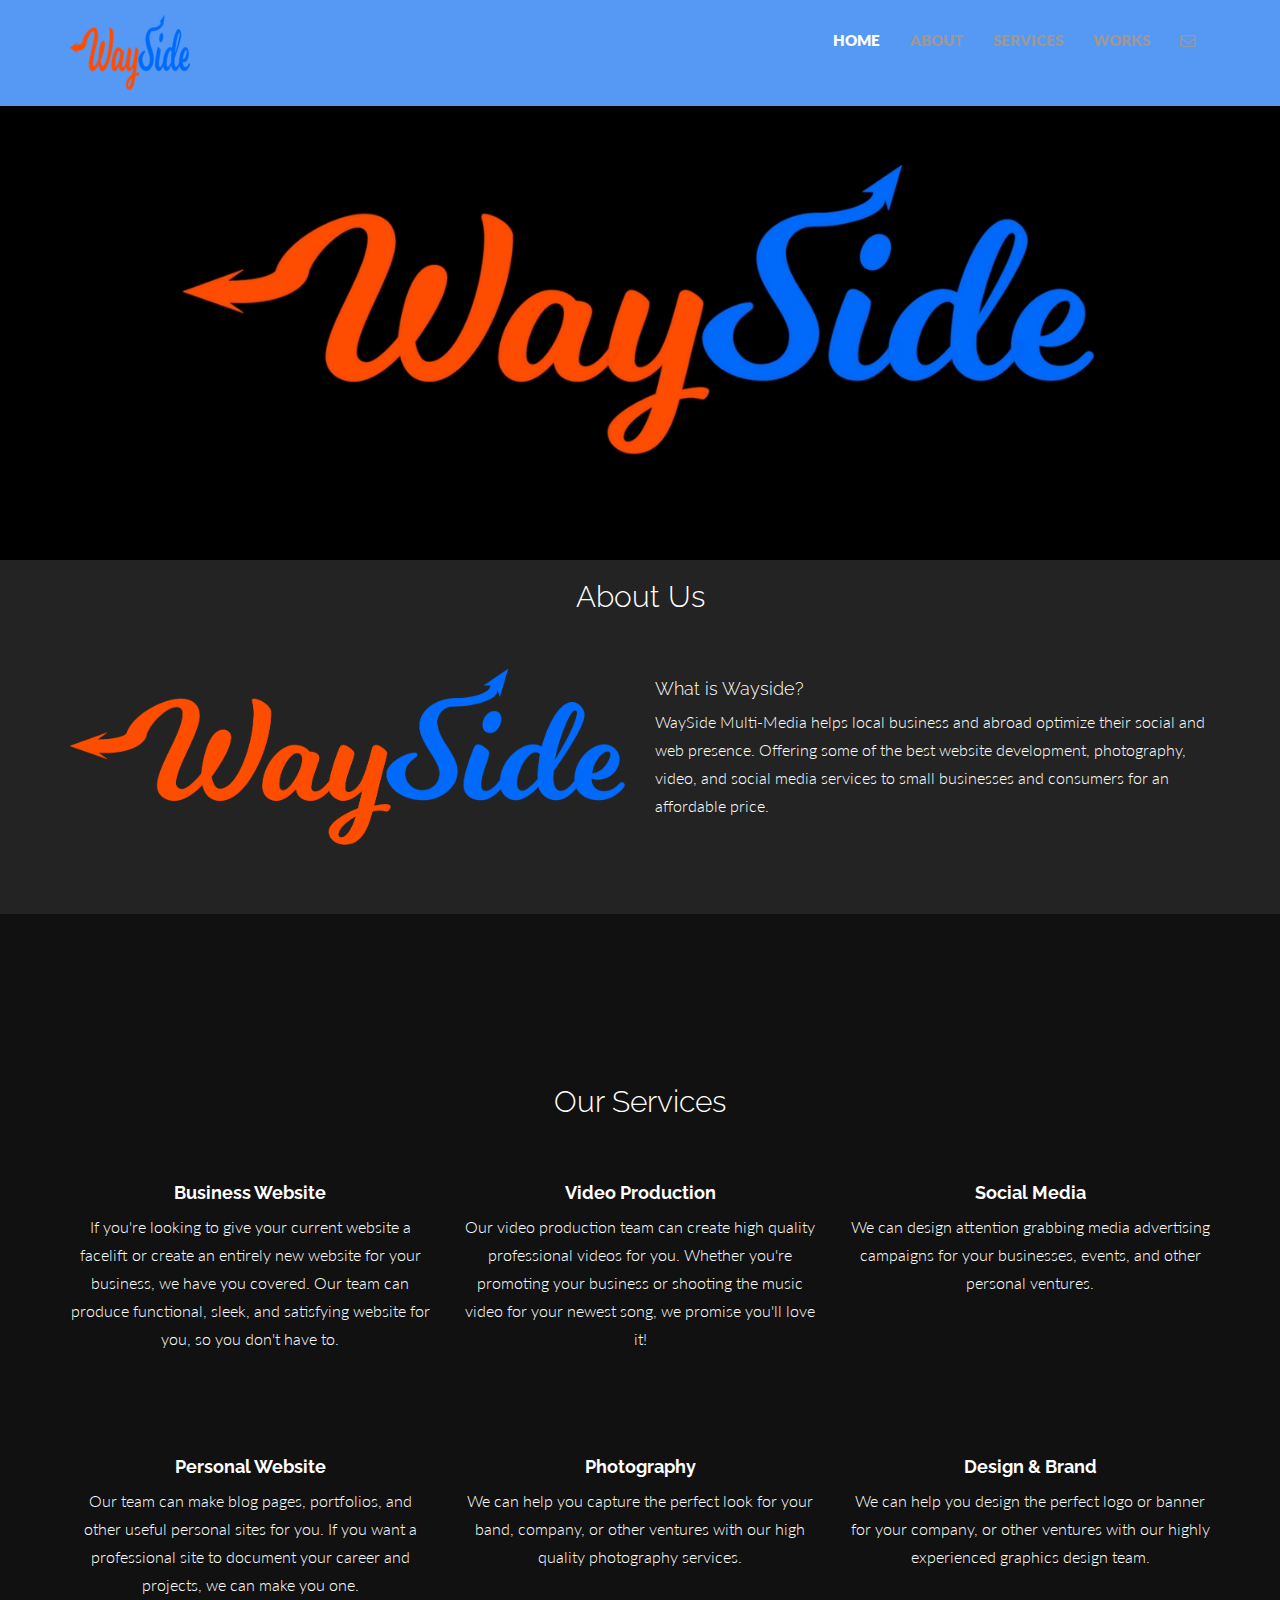
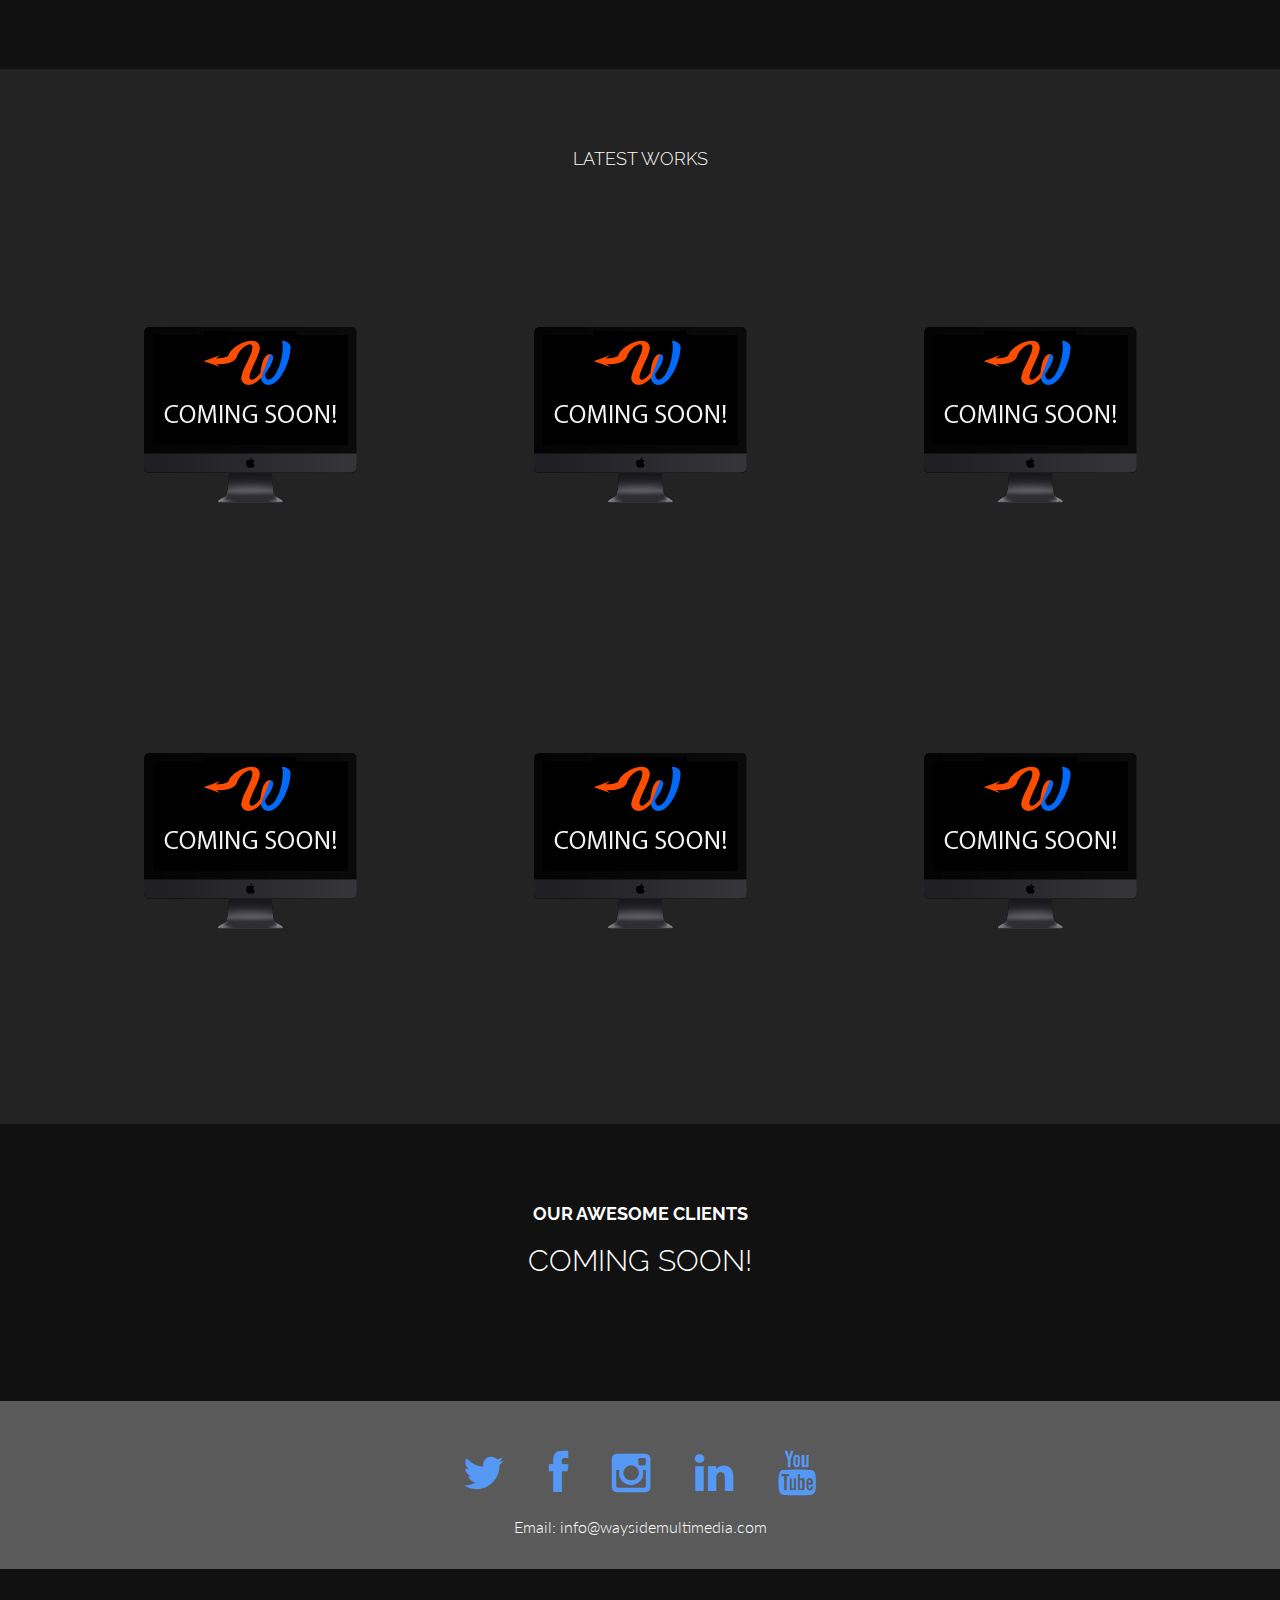
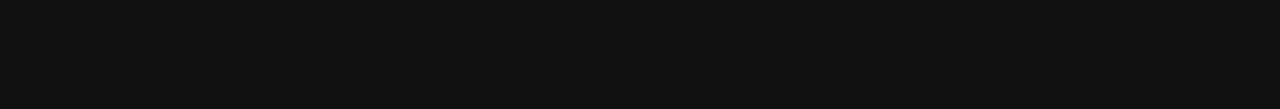
==== index.html @ ec9ceb19 "Add files via upload" ====
<!DOCTYPE html>
<html lang="en">
  <head>
  	<!-- Global site tag (gtag.js) - Google Analytics -->
<script async src="https://www.googletagmanager.com/gtag/js?id=UA-113895324-1"></script>
<script>
  window.dataLayer = window.dataLayer || [];
  function gtag(){dataLayer.push(arguments);}
  gtag('js', new Date());

  gtag('config', 'UA-113895324-1');
</script>

    <meta charset="utf-8">
    <meta http-equiv="X-UA-Compatible" content="IE=edge">
    <meta name="viewport" content="width=device-width, initial-scale=1.0">
    <meta name="description" content="">
    <meta name="author" content="">
    <link rel="shortcut icon" href="assets/ico/favicon.png">

    <title>WaySide Multi-Media</title>

    <!-- Bootstrap core CSS -->
    <link href="assets/css/bootstrap.css" rel="stylesheet">
    <link href="assets/css/font-awesome.min.css" rel="stylesheet">

    <!-- Custom styles for this template -->
    <link href="assets/css/main.css" rel="stylesheet">


    <!-- HTML5 shim and Respond.js IE8 support of HTML5 elements and media queries -->
    <!--[if lt IE 9]>
      <script src="https://oss.maxcdn.com/libs/html5shiv/3.7.0/html5shiv.js"></script>
      <script src="https://oss.maxcdn.com/libs/respond.js/1.3.0/respond.min.js"></script>
    <![endif]-->
  </head>

  <body>

    <!-- Fixed navbar -->
    <div class="navbar navbar-inverse navbar-fixed-top">
      <div class="container">
        <div class="navbar-header">
          <button type="button" class="navbar-toggle" data-toggle="collapse" data-target=".navbar-collapse">
            <span class="icon-bar"></span>
            <span class="icon-bar"></span>
            <span class="icon-bar"></span>
          </button>
<img src="assets/img/p32.png" class="img-responsive">        </div>
        <div class="navbar-collapse collapse">
          <ul class="nav navbar-nav navbar-right">
            <li class="active"><a href="index.html">HOME</a></li>
            <li><a href="about.html">ABOUT</a></li>
            <li><a href="services.html">SERVICES</a></li>
            <li><a href="works.html">WORKS</a></li>
            <li><a data-toggle="modal" data-target="#myModal" href="#myModal"><i class="fa fa-envelope-o"></i></a></li>
          </ul>
        </div><!--/.nav-collapse -->
      </div>
    </div>

	<div id="headerwrap">
		<div class="container">
			<div class="row centered">
				<div class="col-lg-8 col-lg-offset-2">

				</div>
			</div><!-- row -->
		</div><!-- container -->
	</div><!-- headerwrap -->
<!-- About Section -->
<div id="about-section">
  <div class="container">
    <div class="section-title text-center center">
      <h2>About Us</h2>
      <br>
      <br>
    </div>
    <div class="row">
      <div class="col-md-6"> <img src="assets/img/Wayside Logo (FIXED).png" class="img-responsive"> </div>
      <div class="col-md-6">
        <div class="about-text">
          <h4>What is Wayside?</h4>
          <p>WaySide Multi-Media helps local business and abroad optimize their social and web presence. Offering some of the best website development, photography, video, and social media services to small businesses and consumers for an affordable price.</p>
          <!--
          <h4>Why choose Wayside</h4>
          <p>Lorem ipsum dolor sit amet, consectetur adipiscing elit. Duis sed dapibus leo nec ornare diam. Sed commodo nibh ante facilisis bibendum dolor feugiat at. Duis sed dapibus leo nec ornare diam commodo nibh ante facilisis bibendum.</p> -->
        </div>
      </div>
    </div>
  </div>
</div>
<br>
<br>
<br>
	<div id="lg1">
<div class="container w">
		<div class="row centered">
		<br>
		<br>
			<h2>Our Services</h2>
			<br><br>
			<div class="col-lg-4">
        		<h4>Business Website</h4>
				<p>If you're looking to give your current website a facelift or create an entirely new website for your business, we have you covered. Our team can produce functional, sleek, and satisfying website for you, so you don't have to.</p>
			</div><!-- col-lg-4 -->

			<div class="col-lg-4">
				<h4>Video Production</h4> 
				<p>Our video production team can create high quality professional videos for you. Whether you're promoting your business or shooting the music video for your newest song, we promise you'll love it!</p>
			</div><!-- col-lg-4 -->

			<div class="col-lg-4">
        <h4>Social Media</h4> 
				<p>We can design attention grabbing media advertising campaigns for your businesses, events, and other personal ventures.</p>
			</div><!-- col-lg-4 -->
		</div><!-- row -->
		<br>
		<div class="row centered">
			<br><br>
			<div class="col-lg-4">
        		<h4>Personal Website</h4>
				<p>Our team can make blog pages, portfolios, and other useful personal sites for you. If you want a professional site to document your career and projects, we can make you one.</p>
			</div><!-- col-lg-4 -->
			
				<div class="col-lg-4">
                <h4>Photography</h4>
				<p>We can help you capture the perfect look for your band, company, or other ventures with our high quality photography services.</p>
			</div><!-- col-lg-4 -->
				<div class="col-lg-4">
                 <h4>Design & Brand</h4>
				<p>We can help you design the perfect logo or banner for your company, or other ventures with our highly experienced graphics design team.</p>
			</div><!-- col-lg-4 -->
		</div><!-- row -->
	</div><!-- container -->
<br>
<br>

	<!-- PORTFOLIO SECTION -->
	<div id="ff">
		<div class="container">
			<div class="row centered">
				<h4>LATEST WORKS</h4>
				<br>
				<div class="col-lg-4">
					<div class="tilt">
					<a href="#"><img src="assets/img/p45.png" alt=""></a>
					</div>
				</div>

				<div class="col-lg-4">
					<div class="tilt">
					<a href="#"><img src="assets/img/p45.png" alt=""></a>
					</div>
				</div>

				<div class="col-lg-4">
					<div class="tilt">
					<a href="#"><img src="assets/img/p45.png" alt=""></a>
					</div>
				</div>

				<div class="col-lg-4">
					<div class="tilt">
					<a href="#"><img src="assets/img/p45.png" alt=""></a>
					</div>
				</div>

				<div class="col-lg-4">
					<div class="tilt">
					<a href="#"><img src="assets/img/p45.png" alt=""></a>
					</div>
				</div>

				<div class="col-lg-4">
					<div class="tilt">
					<a href="#"><img src="assets/img/p45.png" alt=""></a>
					</div>
				</div>
			</div><!-- row -->
		</div><!-- container -->
	</div><!-- DG -->




	<div id="lg">
		<div class="container">
			<div class="row centered">
				<h4>OUR AWESOME CLIENTS</h4>
				<h2>COMING SOON!</h2>
				<br>
				<br>
				<br>
				<br>
				<br>
				<!--
				<div class="col-lg-2 col-lg-offset-1">
					<img src="assets/img/c06.jpg" alt="">
				</div>
				<div class="col-lg-2">
					<img src="assets/img/c02.gif" alt="">
				</div>
				<div class="col-lg-2">
					<img src="assets/img/c03.gif" alt="">
				</div>
				<div class="col-lg-2">
					<img src="assets/img/c04.gif" alt="">
				</div>
				<div class="col-lg-2">
					<img src="assets/img/c05.gif" alt="">
				</div>
			</div><!-- row -->
		</div><!-- container -->
	</div><!-- dg -->
	

	
	
	<!-- FOOTER -->
	<div id="f">
		<div class="container">
				<div class="row centered">
        <a href="https://twitter.com/wayside_media"><i class="fa fa-twitter"></i></a>
        <a href="https://www.facebook.com/Wayside-Multimedia-325091618001752/?modal=admin_todo_tour"><i class="fa fa-facebook"></i>
        </a><a href="https://www.instagram.com/wayside_multimedia/"><i class="fa fa-instagram"></i></a>
        </a><a href="https://www.linkedin.com/company/wayside-media/"><i class="fa fa-linkedin"></i></a>
        </a><a href="https://www.youtube.com/channel/UC97G2MVxg1iKCaojhw0tK-w"><i class="fa fa-youtube"></i></a>
				<br>
				<h7>Email: info@waysidemultimedia.com<h7> <br> 

			</div><!-- row -->
		</div><!-- container -->
	</div><!-- Footer -->


    <!-- Bootstrap core JavaScript
    ================================================== -->
    <!-- Placed at the end of the document so the pages load faster -->
    <script src="https://code.jquery.com/jquery-1.10.2.min.js"></script>
    <script src="assets/js/bootstrap.min.js"></script>
  </body>
</html>
---- assets/css/main.css ----
/* FONTS */
@import url(http://fonts.googleapis.com/css?family=Lato:300,400,700,900);
@import url(http://fonts.googleapis.com/css?family=Raleway:400,300,700,900);

/* OVERALL ASPECT */

body {
  background-color: #232323;
    font-family: "Lato";
    font-weight: 300;
    font-size: 16px;
    color: #fff;

    -webkit-font-smoothing: antialiased;
    -webkit-overflow-scrolling: touch;
    
    margin-top: 70px;
}

/* Titles */
h1, h2, h3, h4, h5, h6 {
    font-family: "Raleway";
    font-weight: 300;
    color: #fff;

}


/* Paragraph & Typographic */
p {
    line-height: 28px;
    margin-bottom: 25px;
}

.centered {
    text-align: center;
}


/* Links */
a {
    color: #232323;
    word-wrap: break-word;

    -webkit-transition: color 0.1s ease-in, background 0.1s ease-in;
    -moz-transition: color 0.1s ease-in, background 0.1s ease-in;
    -ms-transition: color 0.1s ease-in, background 0.1s ease-in;
    -o-transition: color 0.1s ease-in, background 0.1s ease-in;
    transition: color 0.1s ease-in, background 0.1s ease-in;
}

a:hover,
a:focus {
    color: #fff;
    text-decoration: none;
    outline: 0;
}

a:before,
a:after {
    -webkit-transition: color 0.1s ease-in, background 0.1s ease-in;
    -moz-transition: color 0.1s ease-in, background 0.1s ease-in;
    -ms-transition: color 0.1s ease-in, background 0.1s ease-in;
    -o-transition: color 0.1s ease-in, background 0.1s ease-in;
    transition: color 0.1s ease-in, background 0.1s ease-in;
}

 hr {
    display: block;
    height: 1px;
    border: 0;
    border-top: 1px solid #fff;
    margin: 1em 0;
    padding: 0;
}


.navbar {
	font-weight: 800;
	font-size: 15px;
	padding-top: 15px;
	padding-bottom: 15px;
}

.navbar-inverse {
	background: #5699f5;
	border-color: #5699f5;
}

.navbar-inverse .navbar-nav > .active > a {
	background: #5699f5
}

.navbar-inverse .navbar-brand {
	color: #fff;
	font-weight: bolder;
	font-size: 22px;
	letter-spacing: 1px;
}

.navbar-inverse .navbar-brand i {
	color: #ff7878;
	font-size: 22px;
	letter-spacing: 1px;
}

/*TILT*/
.tilt {
  -webkit-transition: all 0.5s ease;
     -moz-transition: all 0.5s ease;
       -o-transition: all 0.5s ease;
      -ms-transition: all 0.5s ease;
          transition: all 0.5s ease;
}
 
.tilt:hover {
  -webkit-transform: rotate(-10deg);
     -moz-transform: rotate(-10deg);
       -o-transform: rotate(-10deg);
      -ms-transform: rotate(-10deg);
          transform: rotate(-10deg);
}

/* ==========================================================================
   Wrap Sections
   ========================================================================== */

#headerwrap {
	background: url(../img/header-bg.jpg) no-repeat center top;
	margin-top: -10px;
	padding-top:20px;
	text-align:center;
	background-attachment: relative;
	background-position: center center;
	min-height: 500px;
	width: 100%;
	
    -webkit-background-size: 100%;
    -moz-background-size: 100%;
    -o-background-size: 100%;
    background-size: 100%;

    -webkit-background-size: cover;
    -moz-background-size: cover;
    -o-background-size: cover;
    background-size: cover;
}

#headerwrap h1 {
	margin-top: 100px;
	color: white;
	font-size: 70px;
	font-weight: 300;
	letter-spacing: 3px;
}

#headerwrap h2 {
	color: white;
	font-size: 40px;
	font-weight: 700;
	letter-spacing: 2px;
	text-transform: uppercase;
}

/* Dark Grey Wrap */
#dg {
	background: #111111;
	padding-top: 70px;
	padding-bottom: 70px;
	text-align: center;
}


#dg h4 {
	font-weight: 700;
}

/* Light Grey */
#lg {
	background: #111111;
	padding-top: 70px;
	padding-bottom: 70px;
	text-align: center;
}

#lg1 {
	background: #111111;
	padding-top: 70px;
	padding-bottom: 70px;
	text-align: center;
}

#lg h4 {
	font-weight: 700;
}


/* Red Wrap */
#r {
	background: #232323;
	padding-top: 35px;
	padding-bottom: 35px;
}

#r h4 {
	color: white;
	font-weight: 700;
}

#r p {
	color: white;
}

#ff {
	background: #232323;
	padding-top: 70px;
	padding-bottom: 70px;
	text-align: center;
}






/* Blue Wrap */

#blue {
	background: #5699f5;
	padding-top: 35px;
	padding-bottom: 35px;
}

#blue h4 {
	color: white;
	font-weight: 700;
}

#blue p {
	color: white;
}



/* Footer Wrap */
#f {
	background: #5b5a5a;
	padding-top: 30px;
	padding-bottom: 30px;
}

#f i {
	color: #5699f5;
	font-size: 45px;
	padding: 20px;
}

#f i:hover {
	color: #111;
}

/****** SECTIONS *****/

.w {
	padding-top: 35px;
}

.w h4 {
	font-weight: 700;
}

.w i {
	color: #232323;
	font-size: 30px;
}


.wb {
	padding-top: 35px;
	margin-bottom: 0px;
}

.wb h4 {
	font-weight: 700;
}

.desc {
	padding-top: 35px;
}

.desc h4 {
	font-weight: 700;
}

.desc i {
	color: #fff;
	font-size: 12px;
	padding: 5px;
}
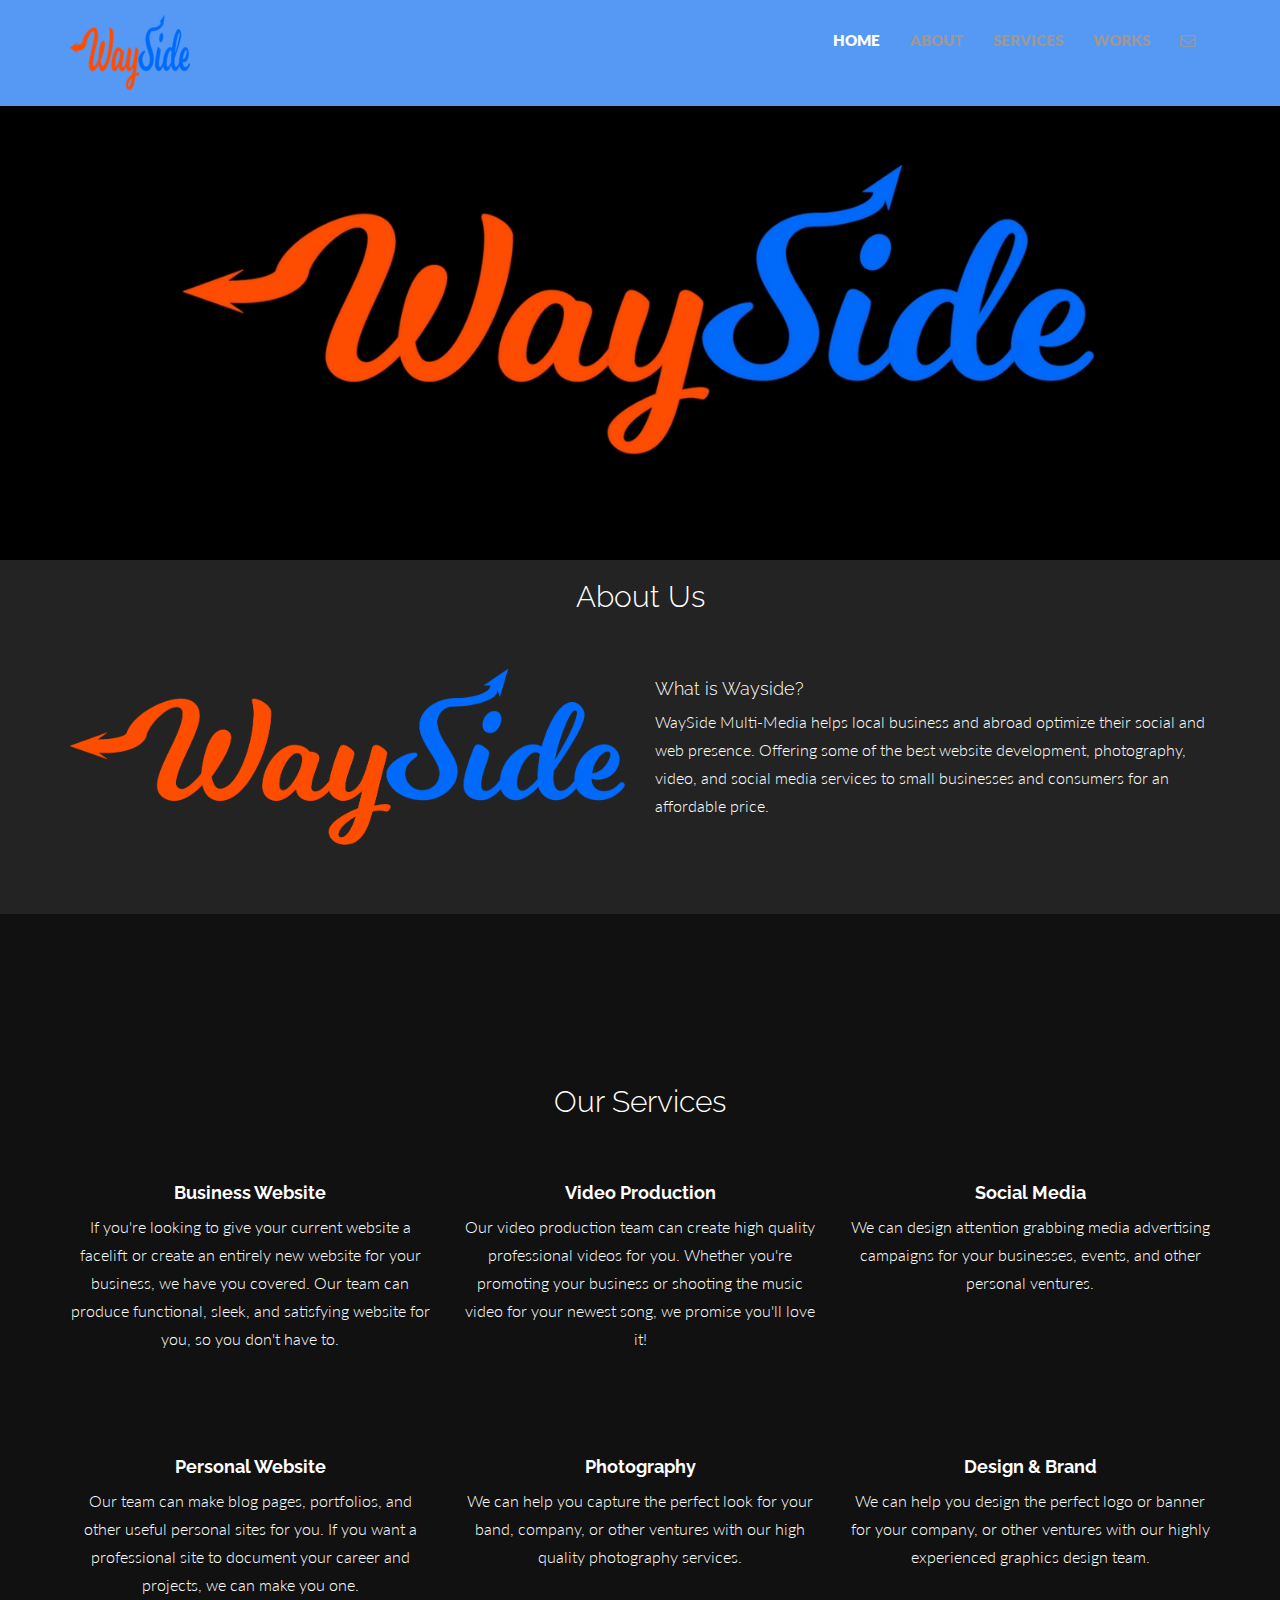
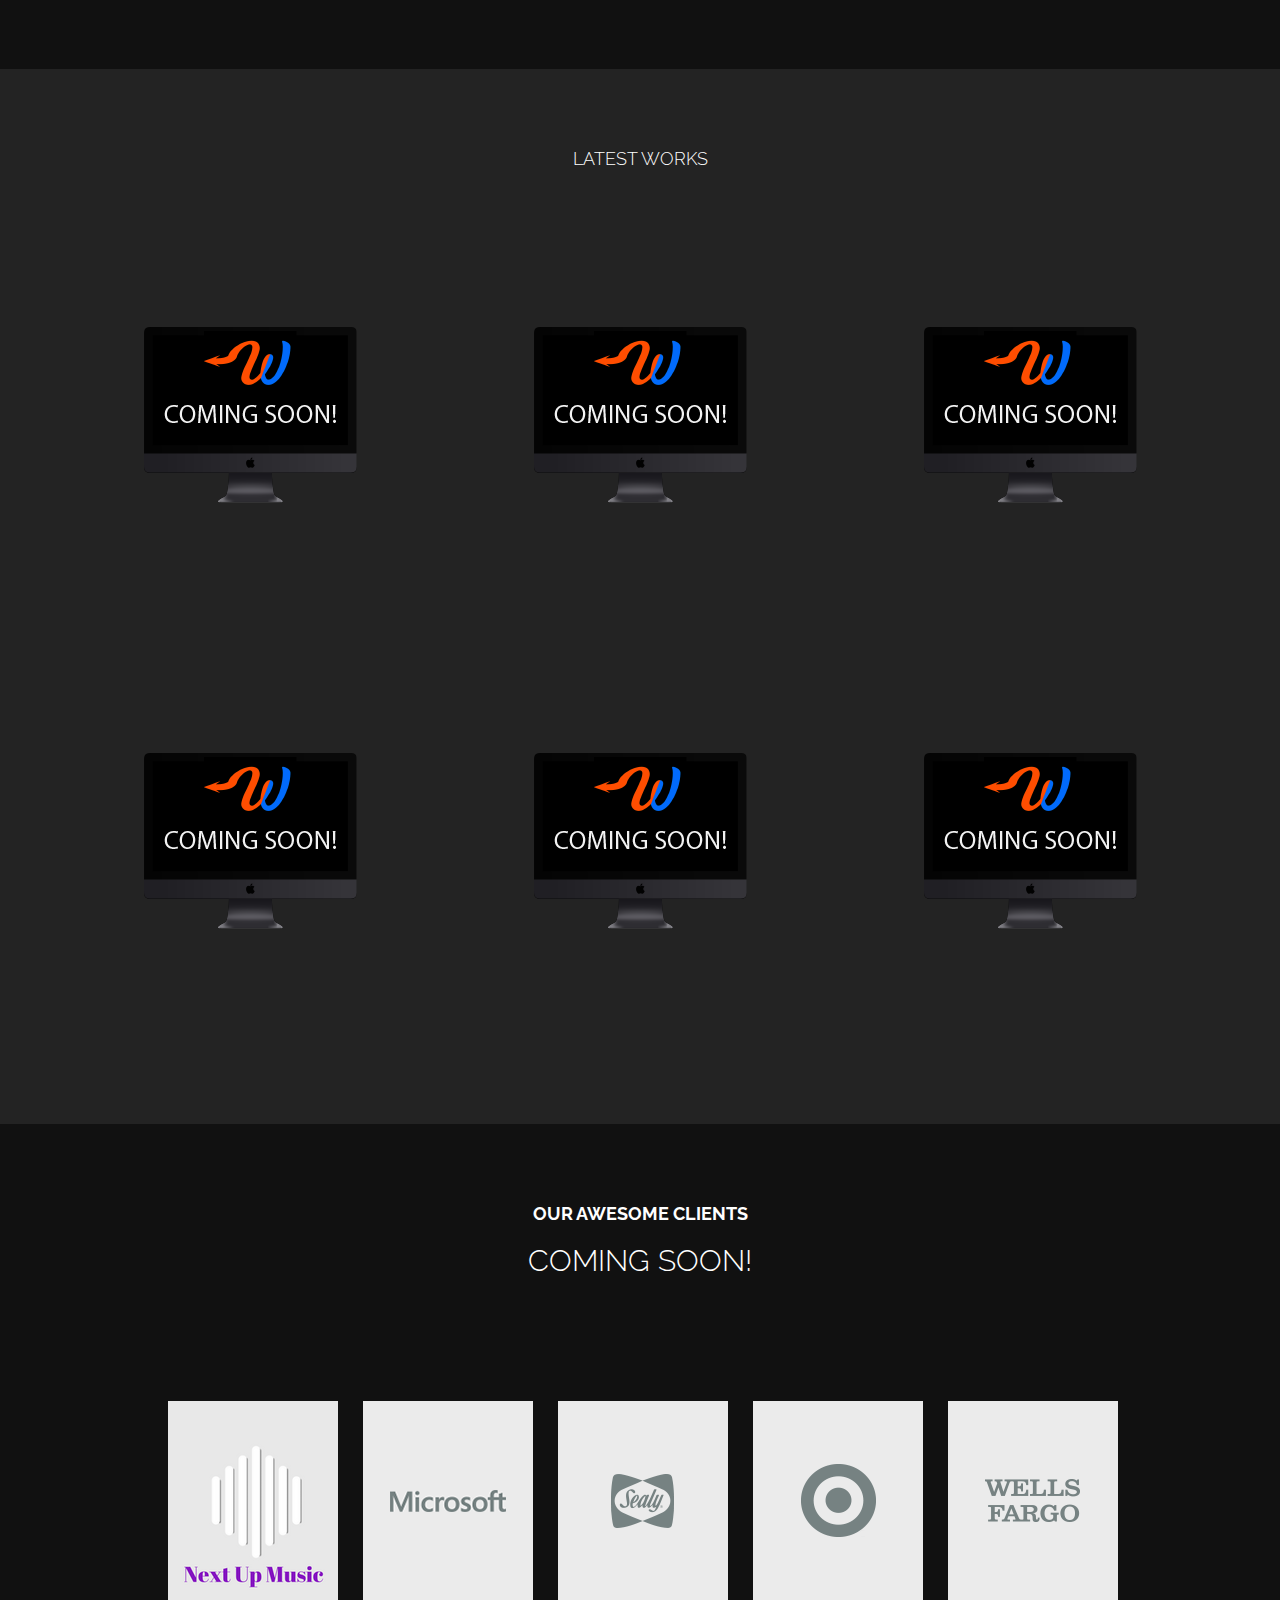
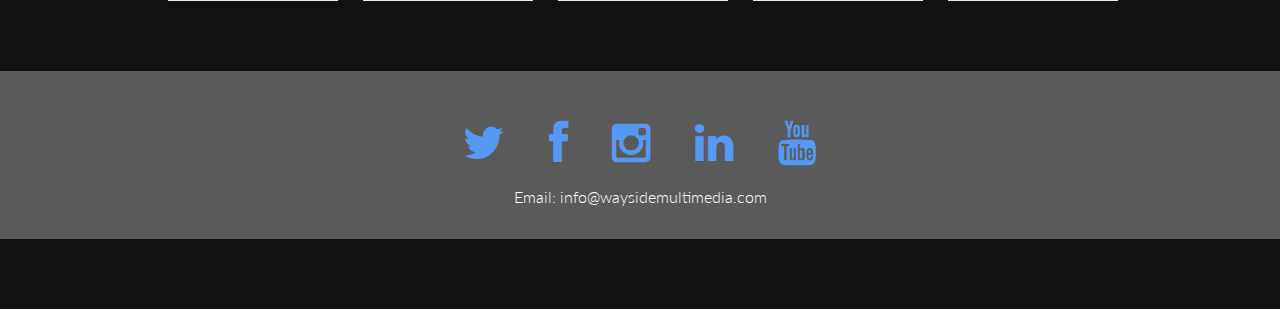
==== commit 579c3135: "Add files via upload" ====
--- a/index.html
+++ b/index.html
@@ -194,9 +194,9 @@
 				<br>
 				<br>
 				<br>
-				<!--
+				
 				<div class="col-lg-2 col-lg-offset-1">
-					<img src="assets/img/c06.jpg" alt="">
+					<img src="assets/img/Next Up Music.png" alt="">
 				</div>
 				<div class="col-lg-2">
 					<img src="assets/img/c02.gif" alt="">
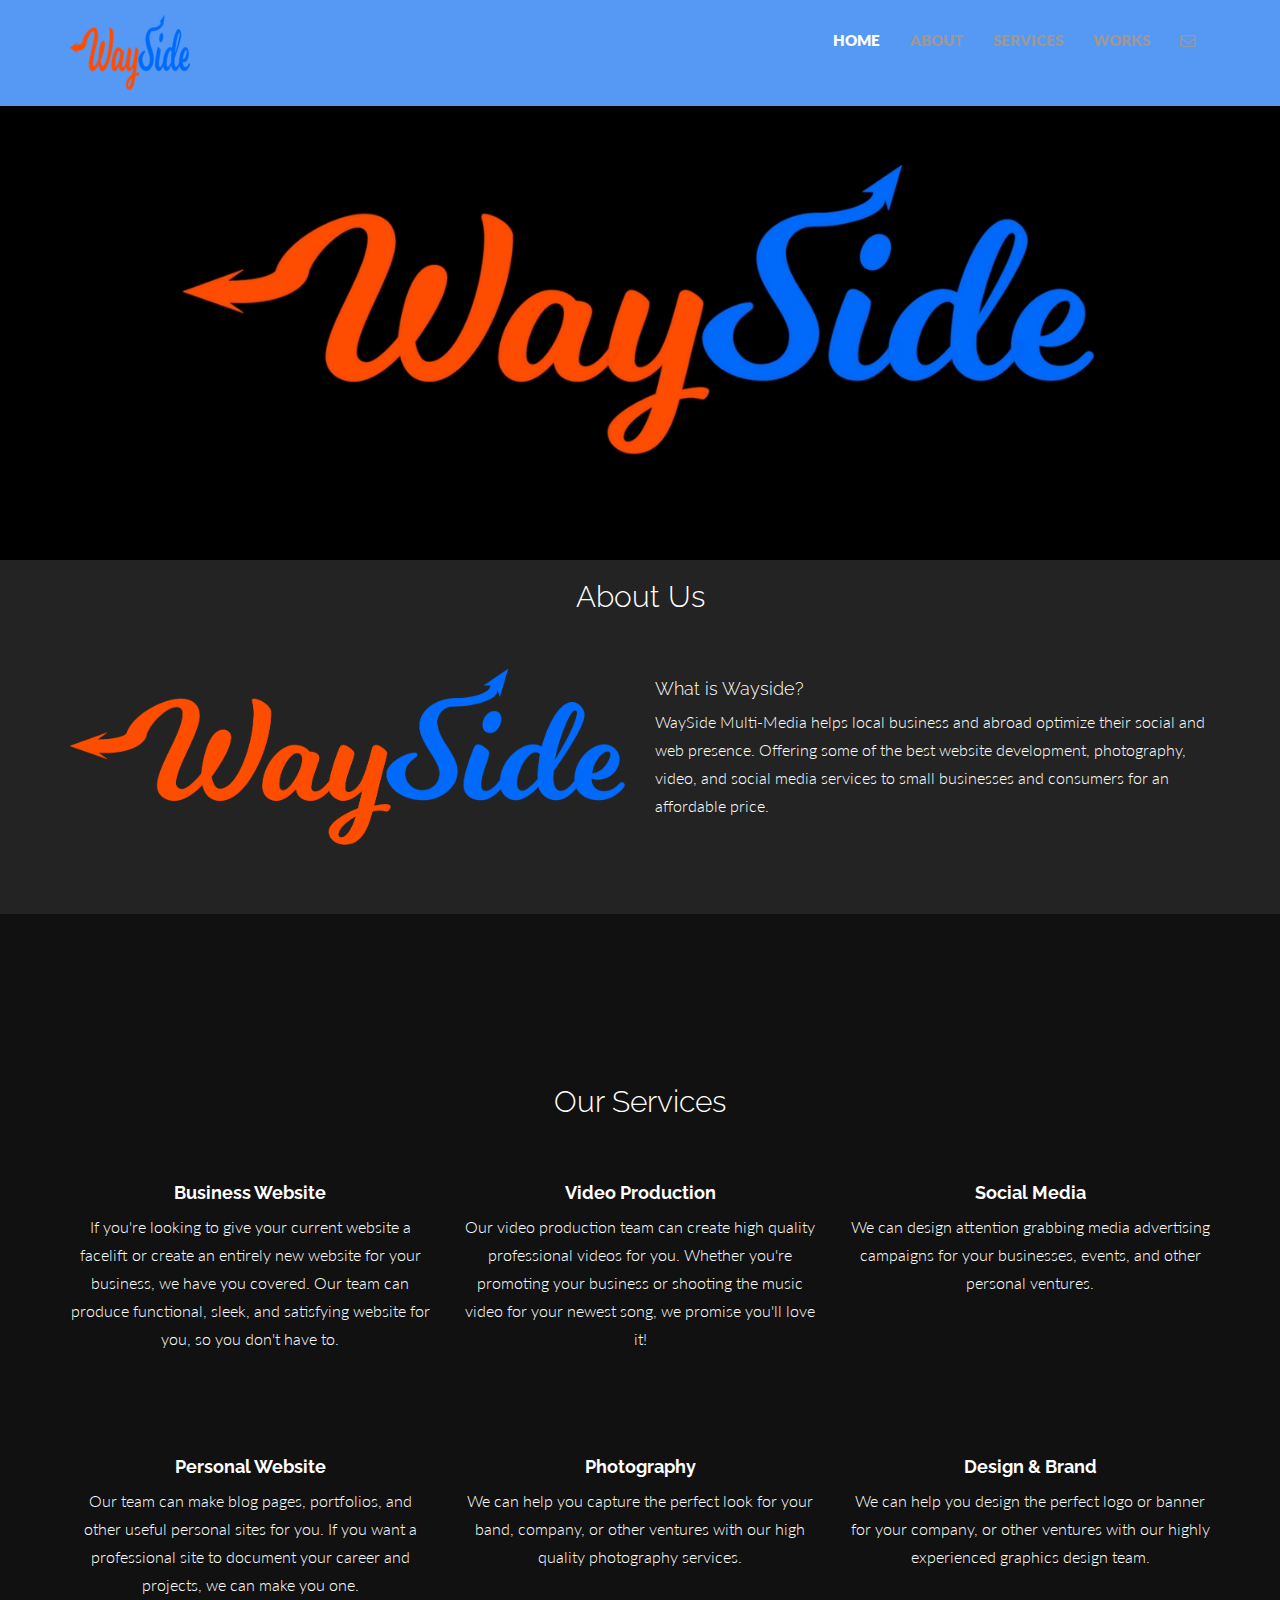
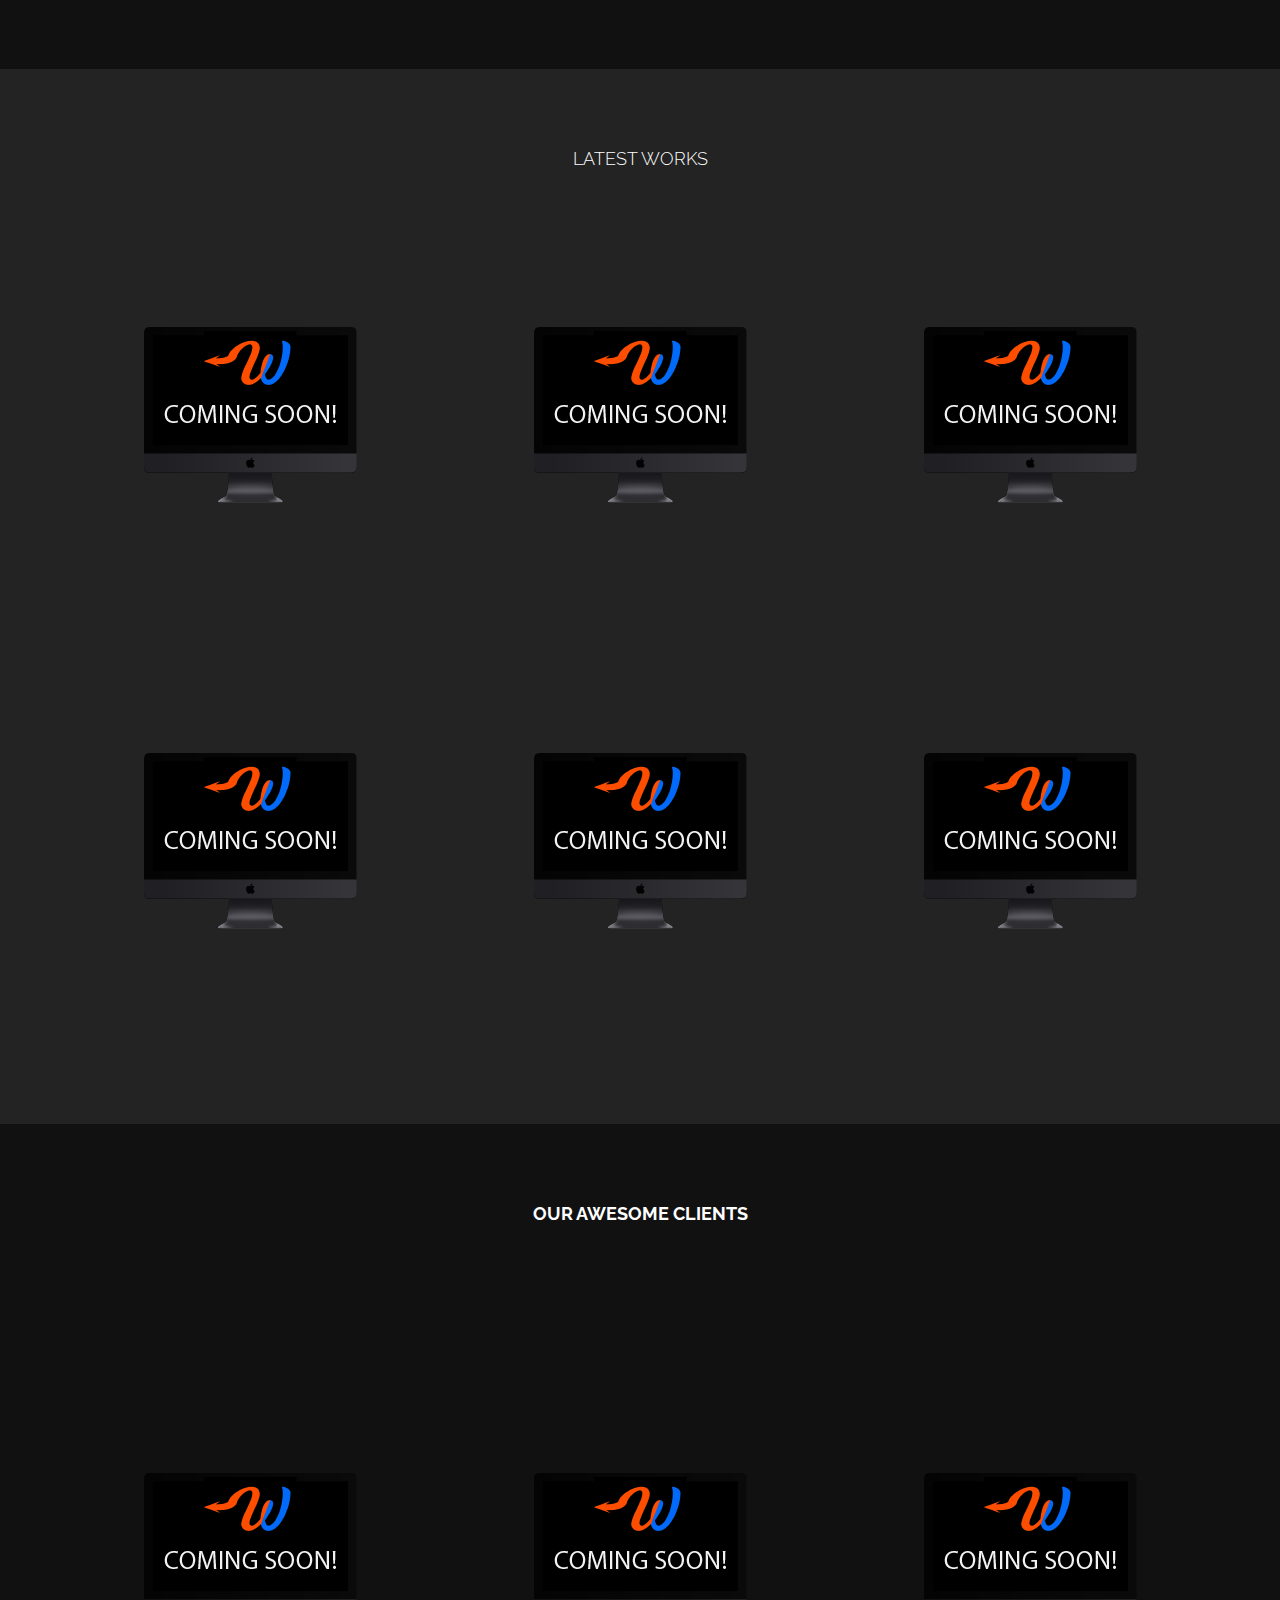
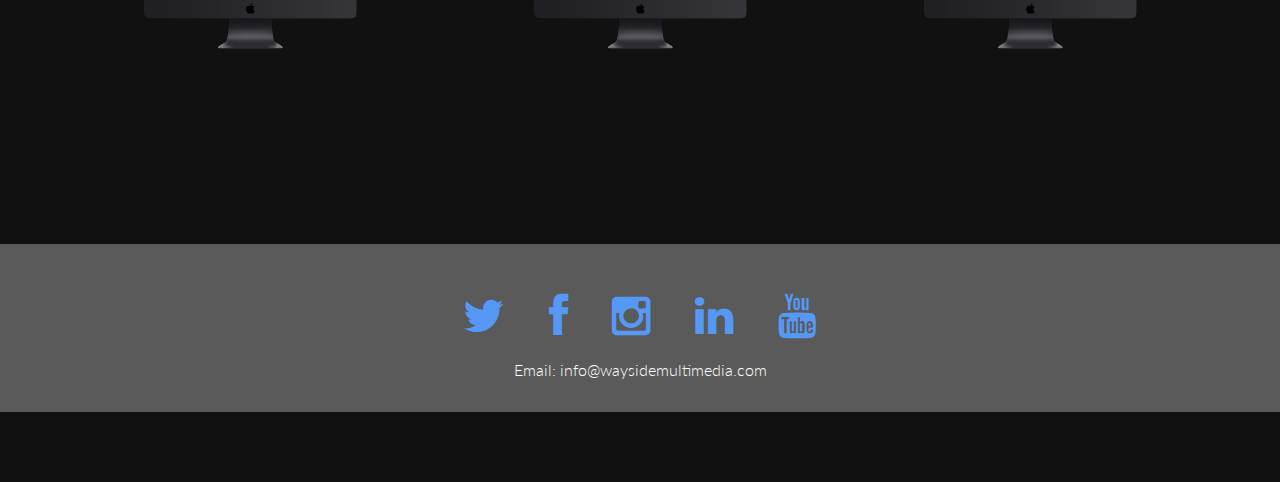
==== commit 5b3eb746: "Add files via upload" ====
--- a/index.html
+++ b/index.html
@@ -1,6 +1,30 @@
 <!DOCTYPE html>
 <html lang="en">
   <head>
+  	<!-- Start of Async Drift Code -->
+<script>
+!function() {
+  var t;
+  if (t = window.driftt = window.drift = window.driftt || [], !t.init) return t.invoked ? void (window.console && console.error && console.error("Drift snippet included twice.")) : (t.invoked = !0, 
+  t.methods = [ "identify", "config", "track", "reset", "debug", "show", "ping", "page", "hide", "off", "on" ], 
+  t.factory = function(e) {
+    return function() {
+      var n;
+      return n = Array.prototype.slice.call(arguments), n.unshift(e), t.push(n), t;
+    };
+  }, t.methods.forEach(function(e) {
+    t[e] = t.factory(e);
+  }), t.load = function(t) {
+    var e, n, o, i;
+    e = 3e5, i = Math.ceil(new Date() / e) * e, o = document.createElement("script"), 
+    o.type = "text/javascript", o.async = !0, o.crossorigin = "anonymous", o.src = "https://js.driftt.com/include/" + i + "/" + t + ".js", 
+    n = document.getElementsByTagName("script")[0], n.parentNode.insertBefore(o, n);
+  });
+}();
+drift.SNIPPET_VERSION = '0.3.1';
+drift.load('ttxtenppt8m2');
+</script>
+<!-- End of Async Drift Code -->
   	<!-- Global site tag (gtag.js) - Google Analytics -->
 <script async src="https://www.googletagmanager.com/gtag/js?id=UA-113895324-1"></script>
 <script>
@@ -188,16 +212,31 @@
 		<div class="container">
 			<div class="row centered">
 				<h4>OUR AWESOME CLIENTS</h4>
-				<h2>COMING SOON!</h2>
 				<br>
 				<br>
 				<br>
 				<br>
 				<br>
 				
-				<div class="col-lg-2 col-lg-offset-1">
-					<img src="assets/img/Next Up Music.png" alt="">
-				</div>
+<div class="col-lg-4">
+					<div class="tilt">
+					<a href="#"><img src="assets/img/p45.png" alt=""></a>
+					</div>
+				</div>
+
+				<div class="col-lg-4">
+					<div class="tilt">
+					<a href="#"><img src="assets/img/p45.png" alt=""></a>
+					</div>
+				</div>
+
+				<div class="col-lg-4">
+					<div class="tilt">
+					<a href="#"><img src="assets/img/p45.png" alt=""></a>
+					</div>
+				</div>
+
+				<!--
 				<div class="col-lg-2">
 					<img src="assets/img/c02.gif" alt="">
 				</div>
@@ -210,9 +249,11 @@
 				<div class="col-lg-2">
 					<img src="assets/img/c05.gif" alt="">
 				</div>
+			-->
 			</div><!-- row -->
 		</div><!-- container -->
 	</div><!-- dg -->
+
 	
 
 	
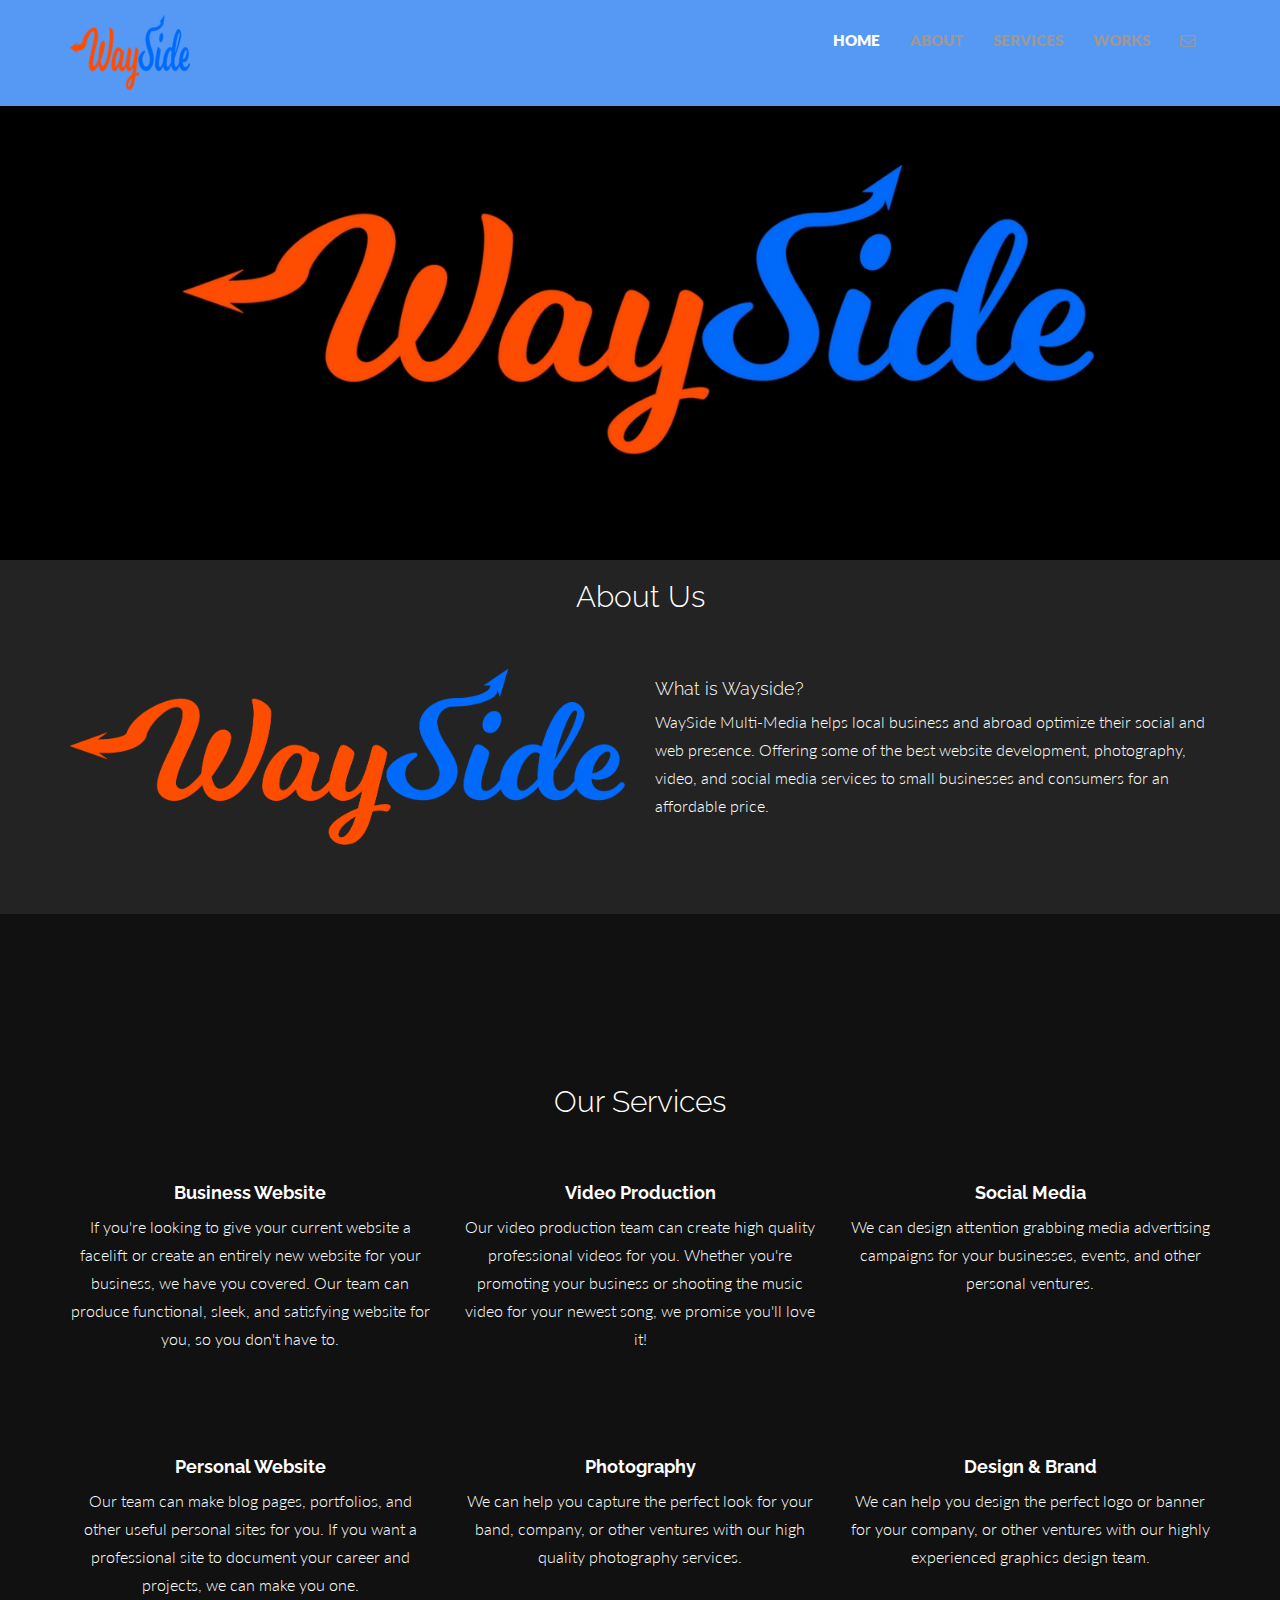
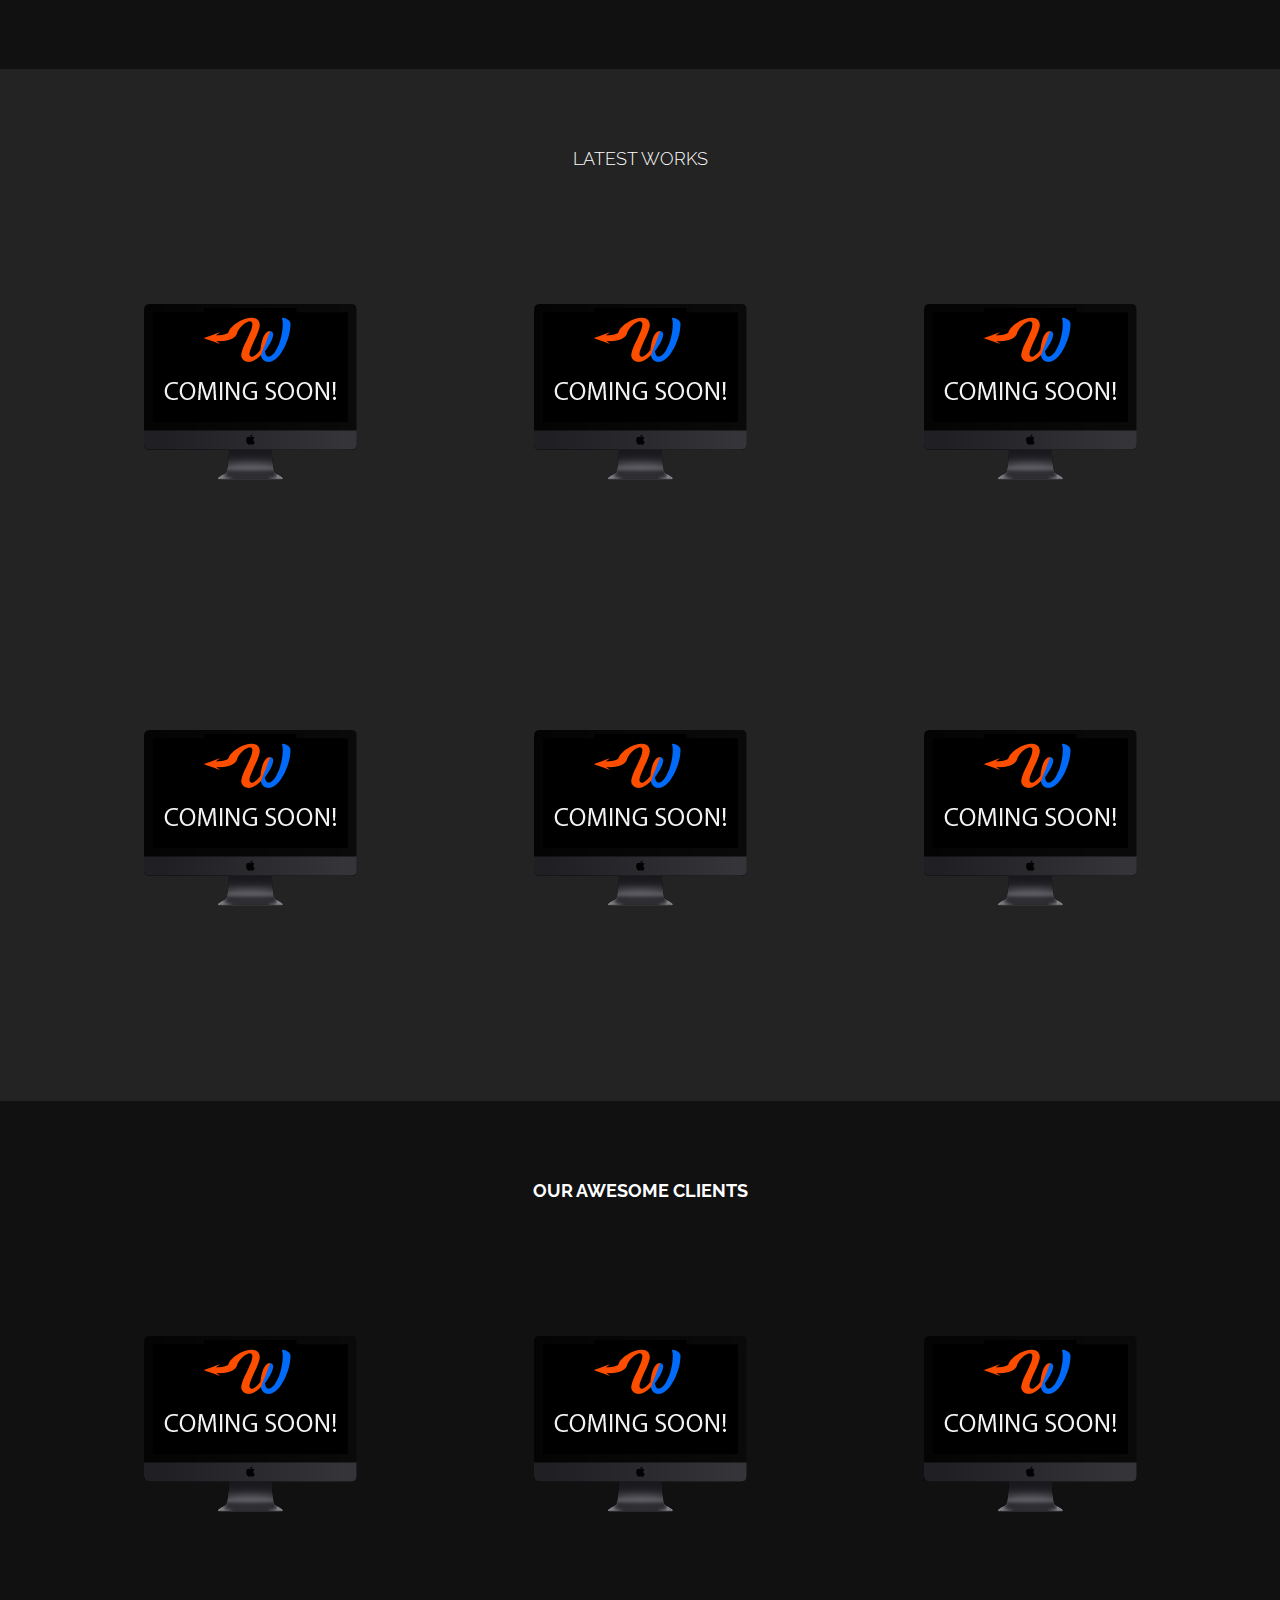
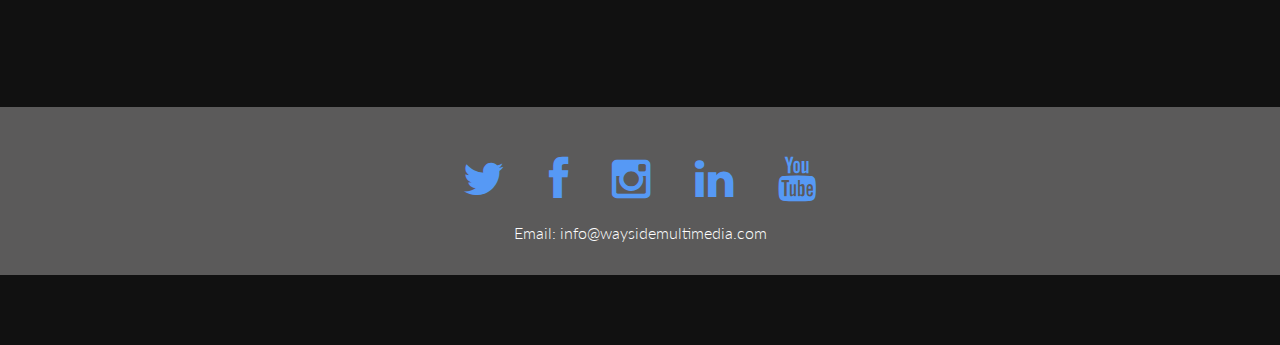
==== commit 993cfa24: "Add files via upload" ====
--- a/index.html
+++ b/index.html
@@ -165,7 +165,7 @@
 		<div class="container">
 			<div class="row centered">
 				<h4>LATEST WORKS</h4>
-				<br>
+
 				<div class="col-lg-4">
 					<div class="tilt">
 					<a href="#"><img src="assets/img/p45.png" alt=""></a>
@@ -212,12 +212,7 @@
 		<div class="container">
 			<div class="row centered">
 				<h4>OUR AWESOME CLIENTS</h4>
-				<br>
-				<br>
-				<br>
-				<br>
-				<br>
-				
+
 <div class="col-lg-4">
 					<div class="tilt">
 					<a href="#"><img src="assets/img/p45.png" alt=""></a>
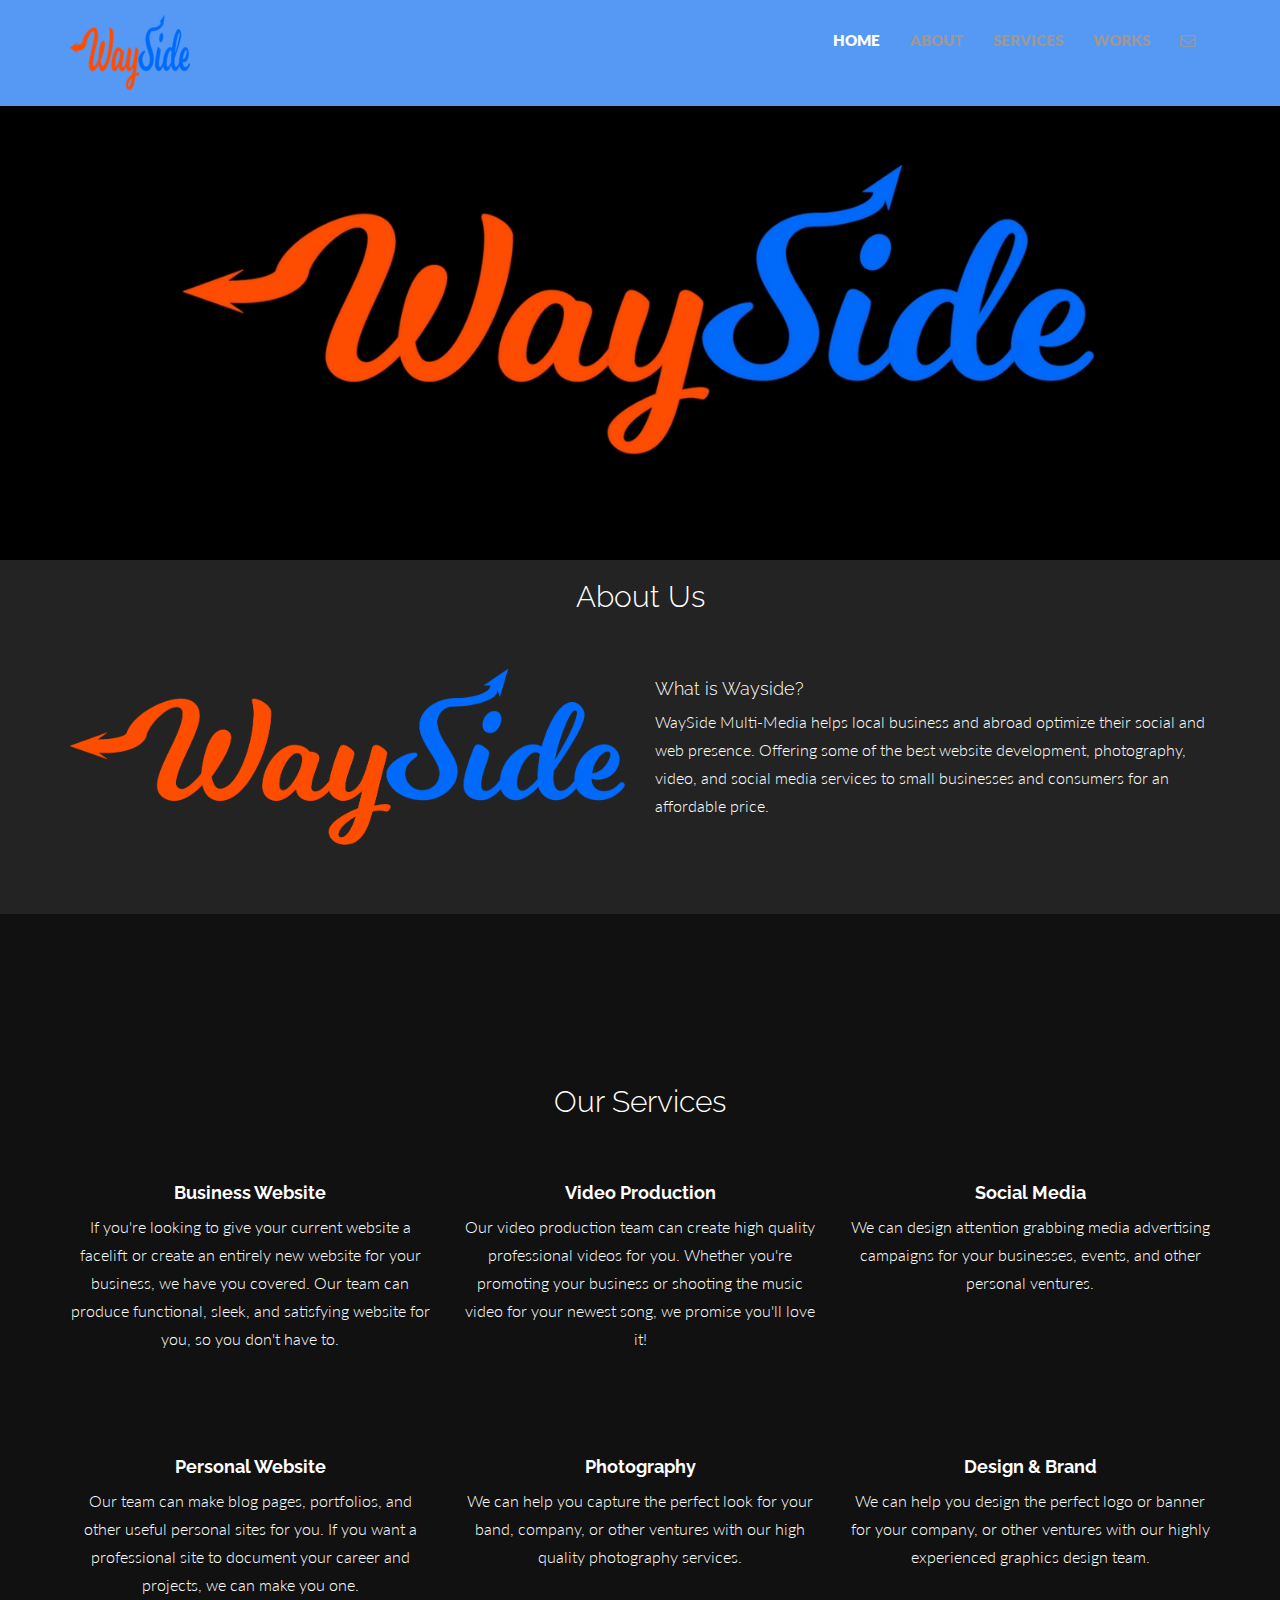
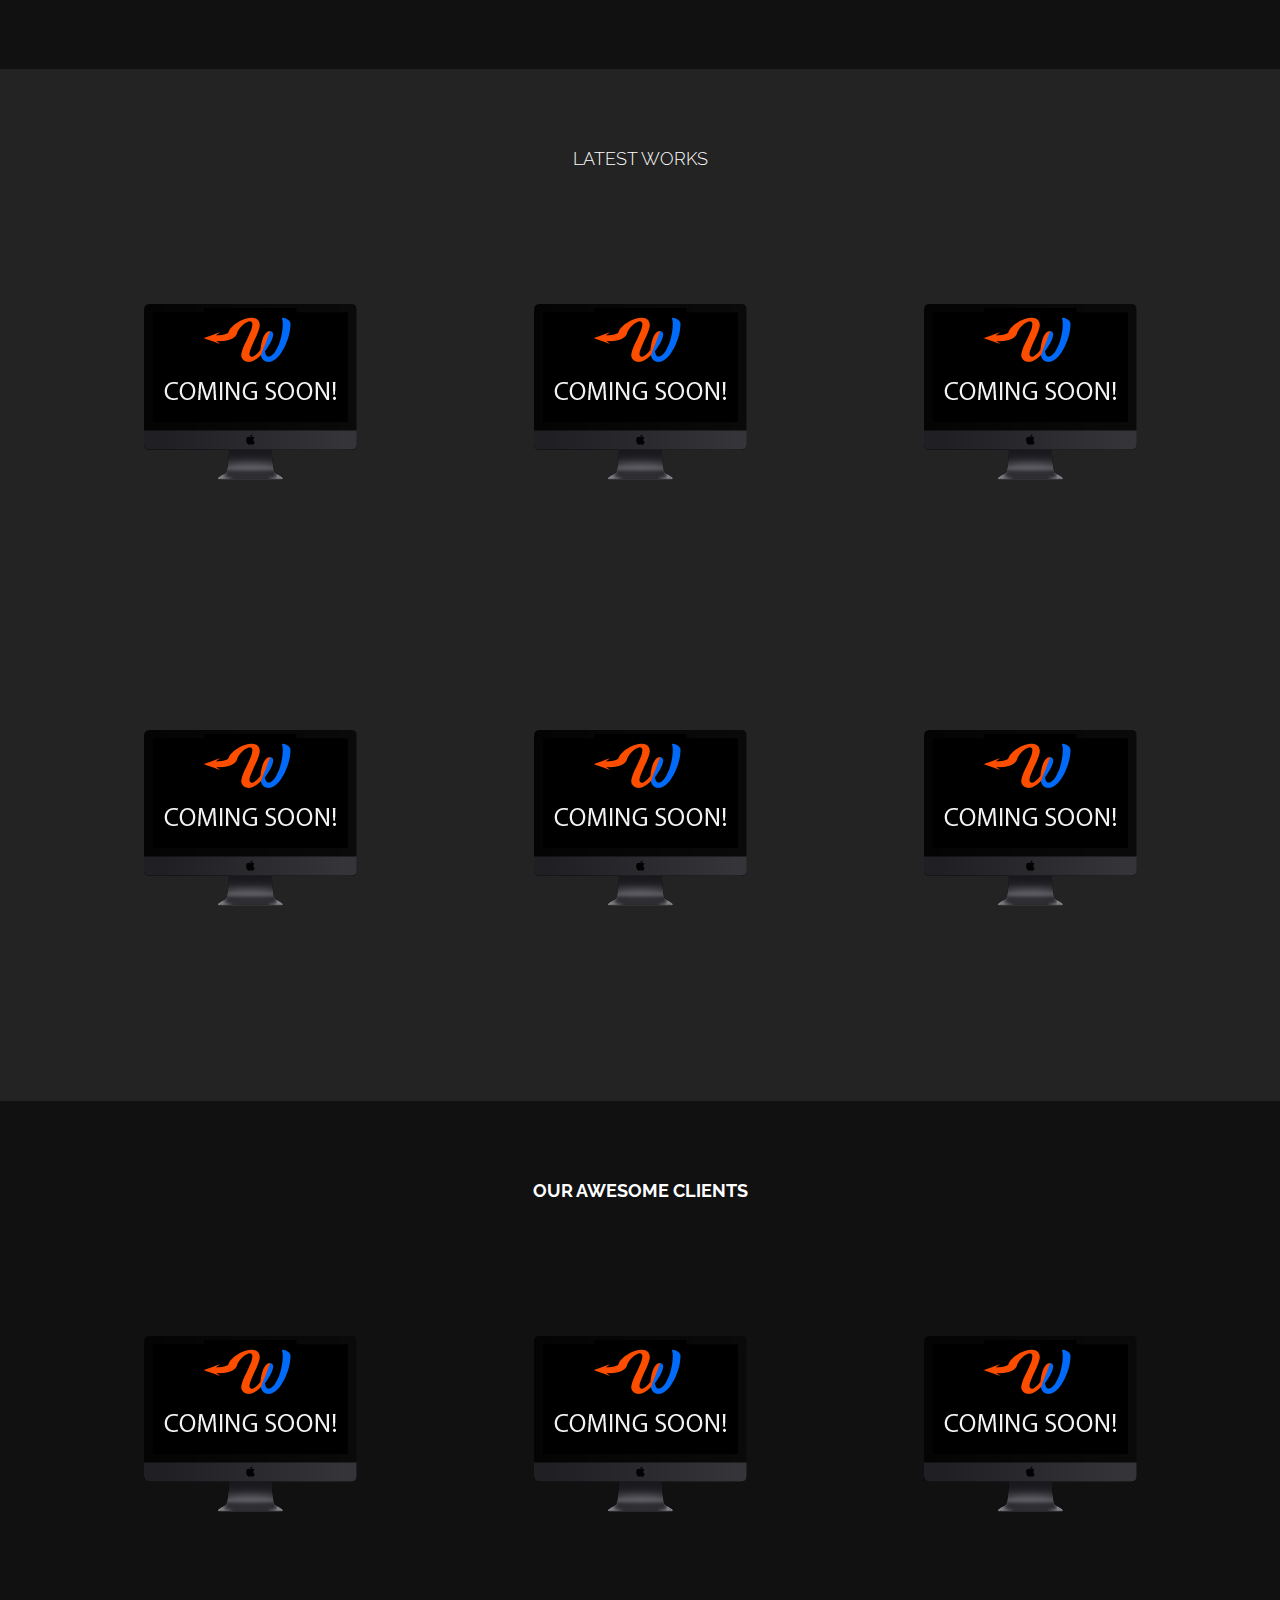
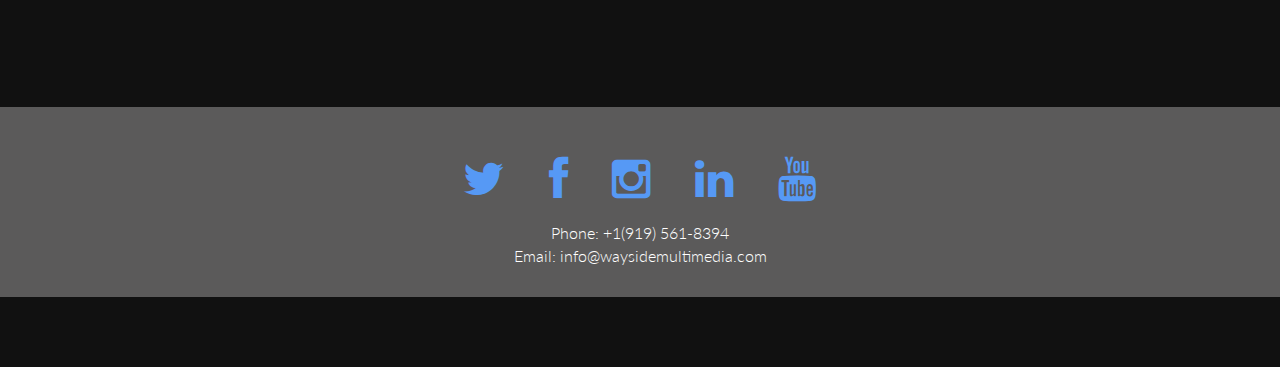
==== commit 8fea8100: "Add files via upload" ====
--- a/index.html
+++ b/index.html
@@ -263,6 +263,7 @@
         </a><a href="https://www.linkedin.com/company/wayside-media/"><i class="fa fa-linkedin"></i></a>
         </a><a href="https://www.youtube.com/channel/UC97G2MVxg1iKCaojhw0tK-w"><i class="fa fa-youtube"></i></a>
 				<br>
+				<h7>Phone: +1(919) 561-8394<h7> <br> 
 				<h7>Email: info@waysidemultimedia.com<h7> <br> 
 
 			</div><!-- row -->
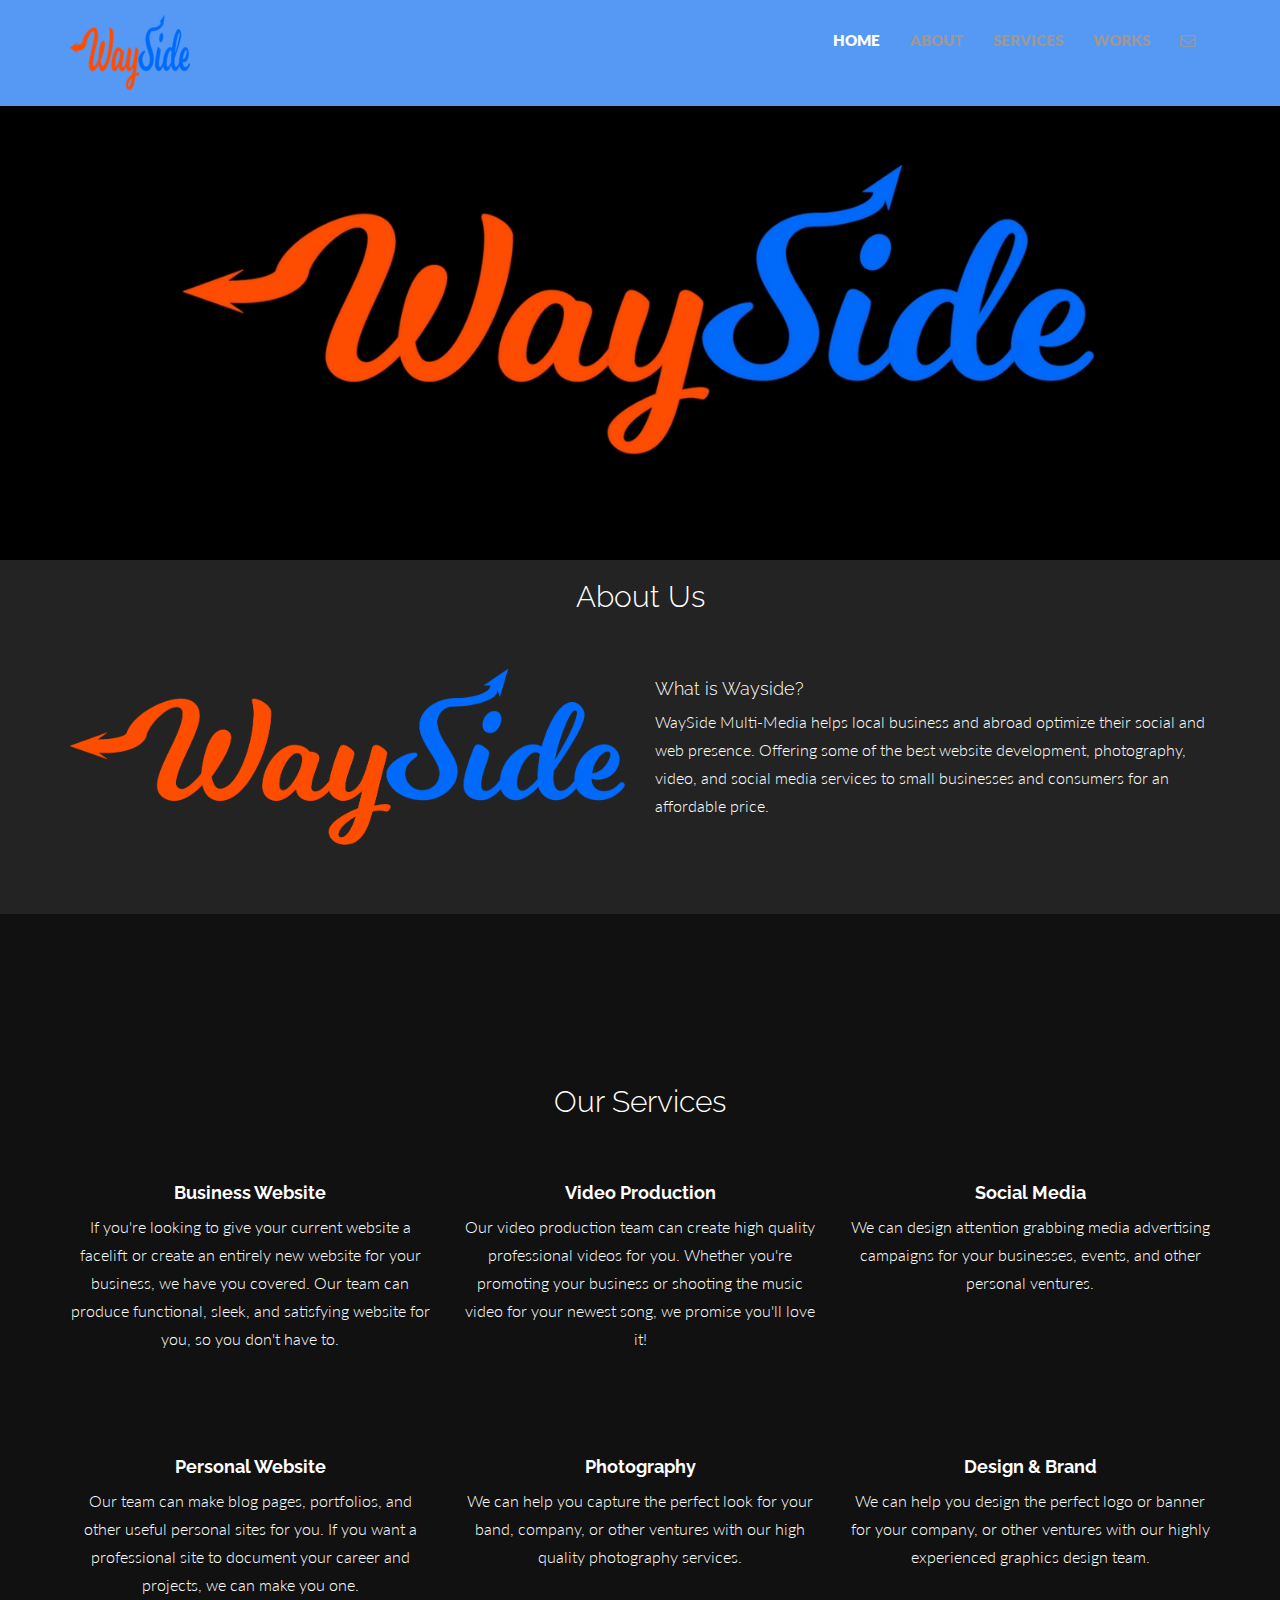
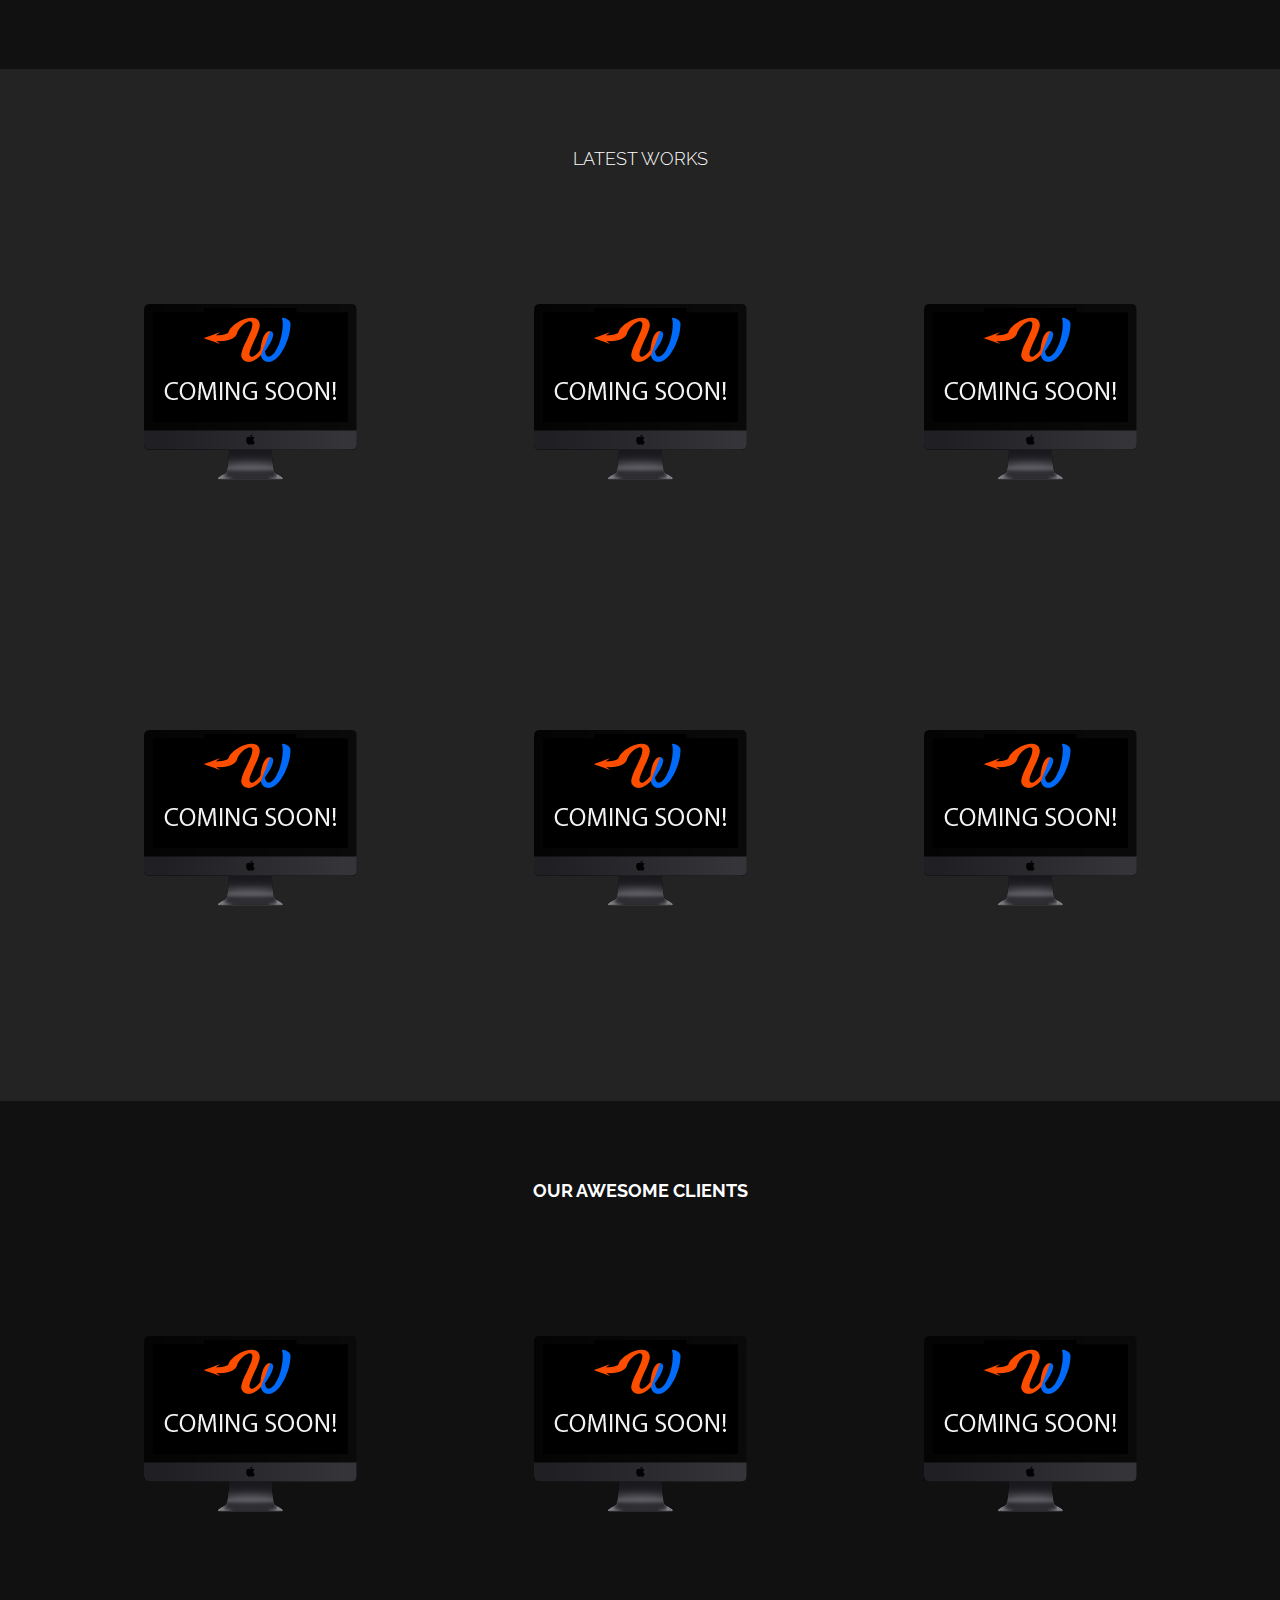
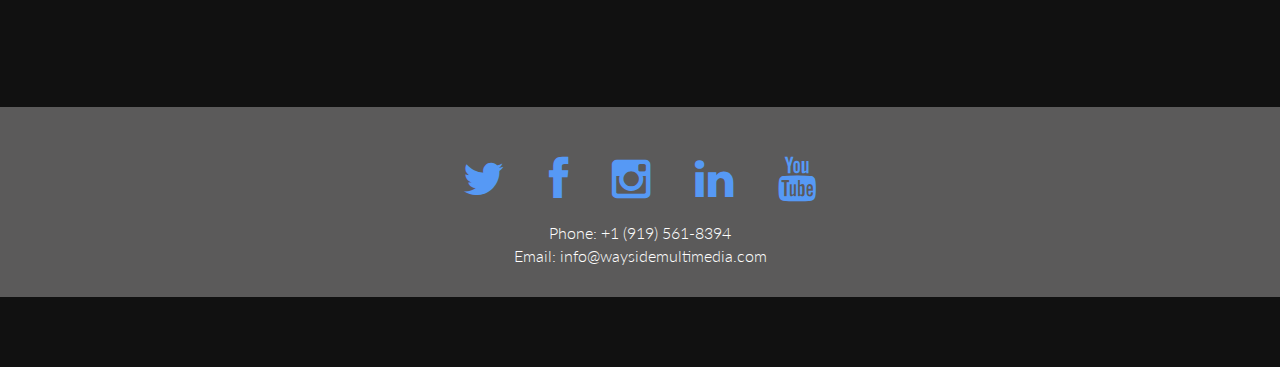
==== commit f2107430: "Add files via upload" ====
--- a/index.html
+++ b/index.html
@@ -263,7 +263,7 @@
         </a><a href="https://www.linkedin.com/company/wayside-media/"><i class="fa fa-linkedin"></i></a>
         </a><a href="https://www.youtube.com/channel/UC97G2MVxg1iKCaojhw0tK-w"><i class="fa fa-youtube"></i></a>
 				<br>
-				<h7>Phone: +1(919) 561-8394<h7> <br> 
+				<h7>Phone: +1 (919) 561-8394<h7> <br> 
 				<h7>Email: info@waysidemultimedia.com<h7> <br> 
 
 			</div><!-- row -->
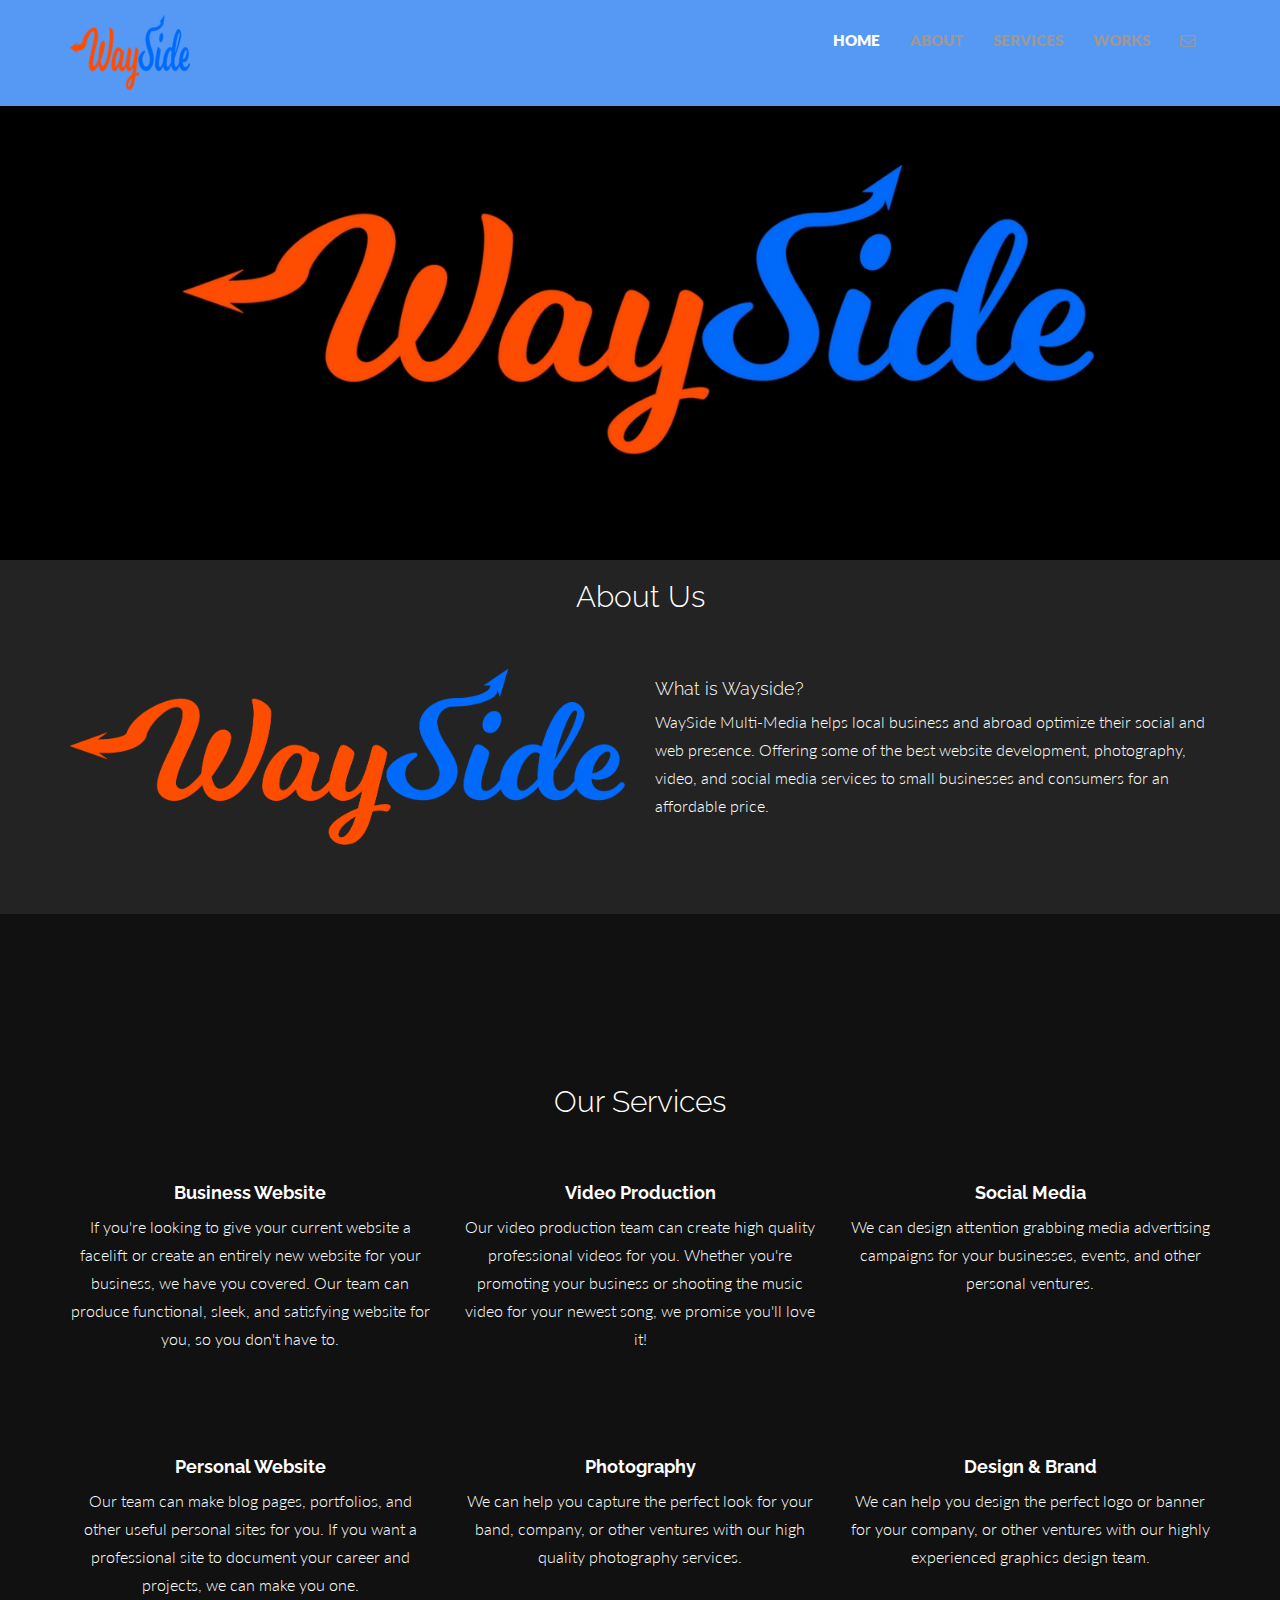
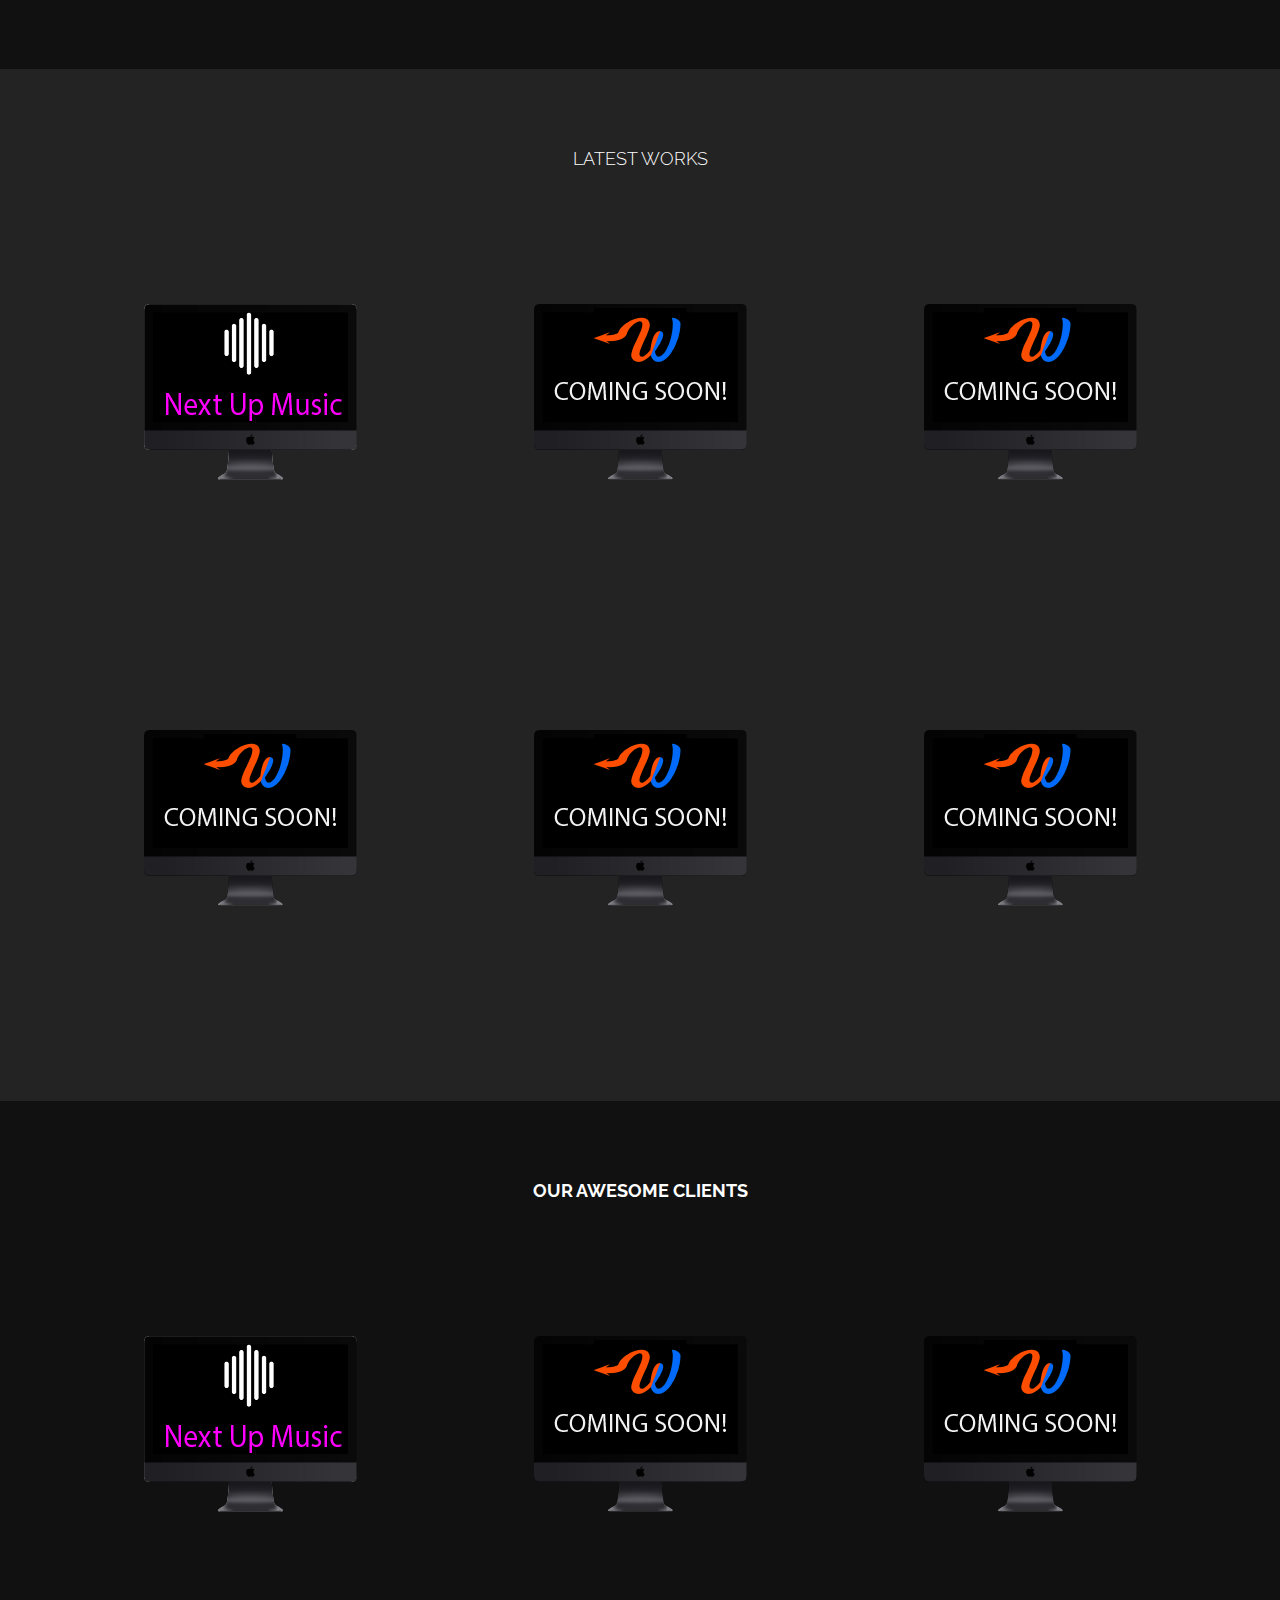
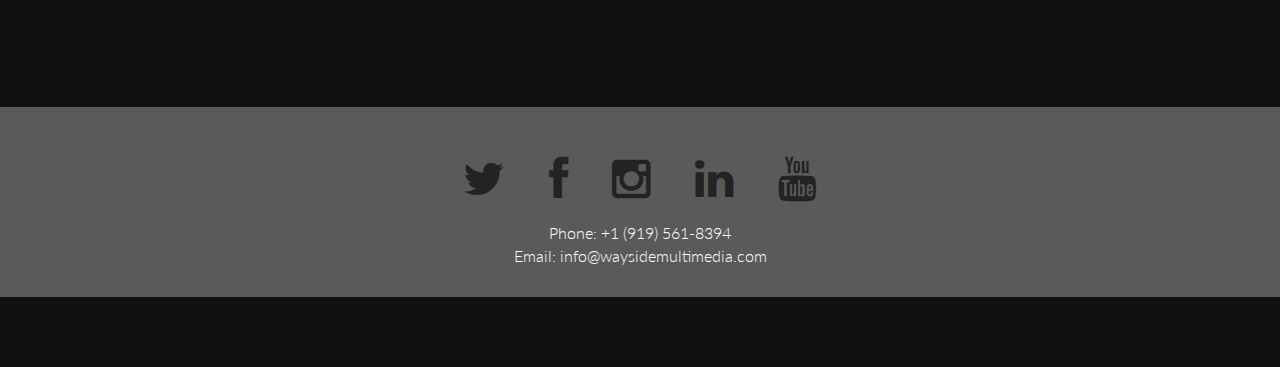
==== commit d52efa36: "Add files via upload" ====
--- a/index.html
+++ b/index.html
@@ -168,7 +168,7 @@
 
 				<div class="col-lg-4">
 					<div class="tilt">
-					<a href="#"><img src="assets/img/p45.png" alt=""></a>
+					<a href="#"><img src="assets/img/Next Up Music (4).png" alt=""></a>
 					</div>
 				</div>
 
@@ -215,7 +215,7 @@
 
 <div class="col-lg-4">
 					<div class="tilt">
-					<a href="#"><img src="assets/img/p45.png" alt=""></a>
+					<a href="#"><img src="assets/img/Next Up Music (4).png" alt=""></a>
 					</div>
 				</div>
 
--- a/assets/css/main.css
+++ b/assets/css/main.css
@@ -251,7 +251,7 @@
 }
 
 #f i {
-	color: #5699f5;
+	color: # ;
 	font-size: 45px;
 	padding: 20px;
 }
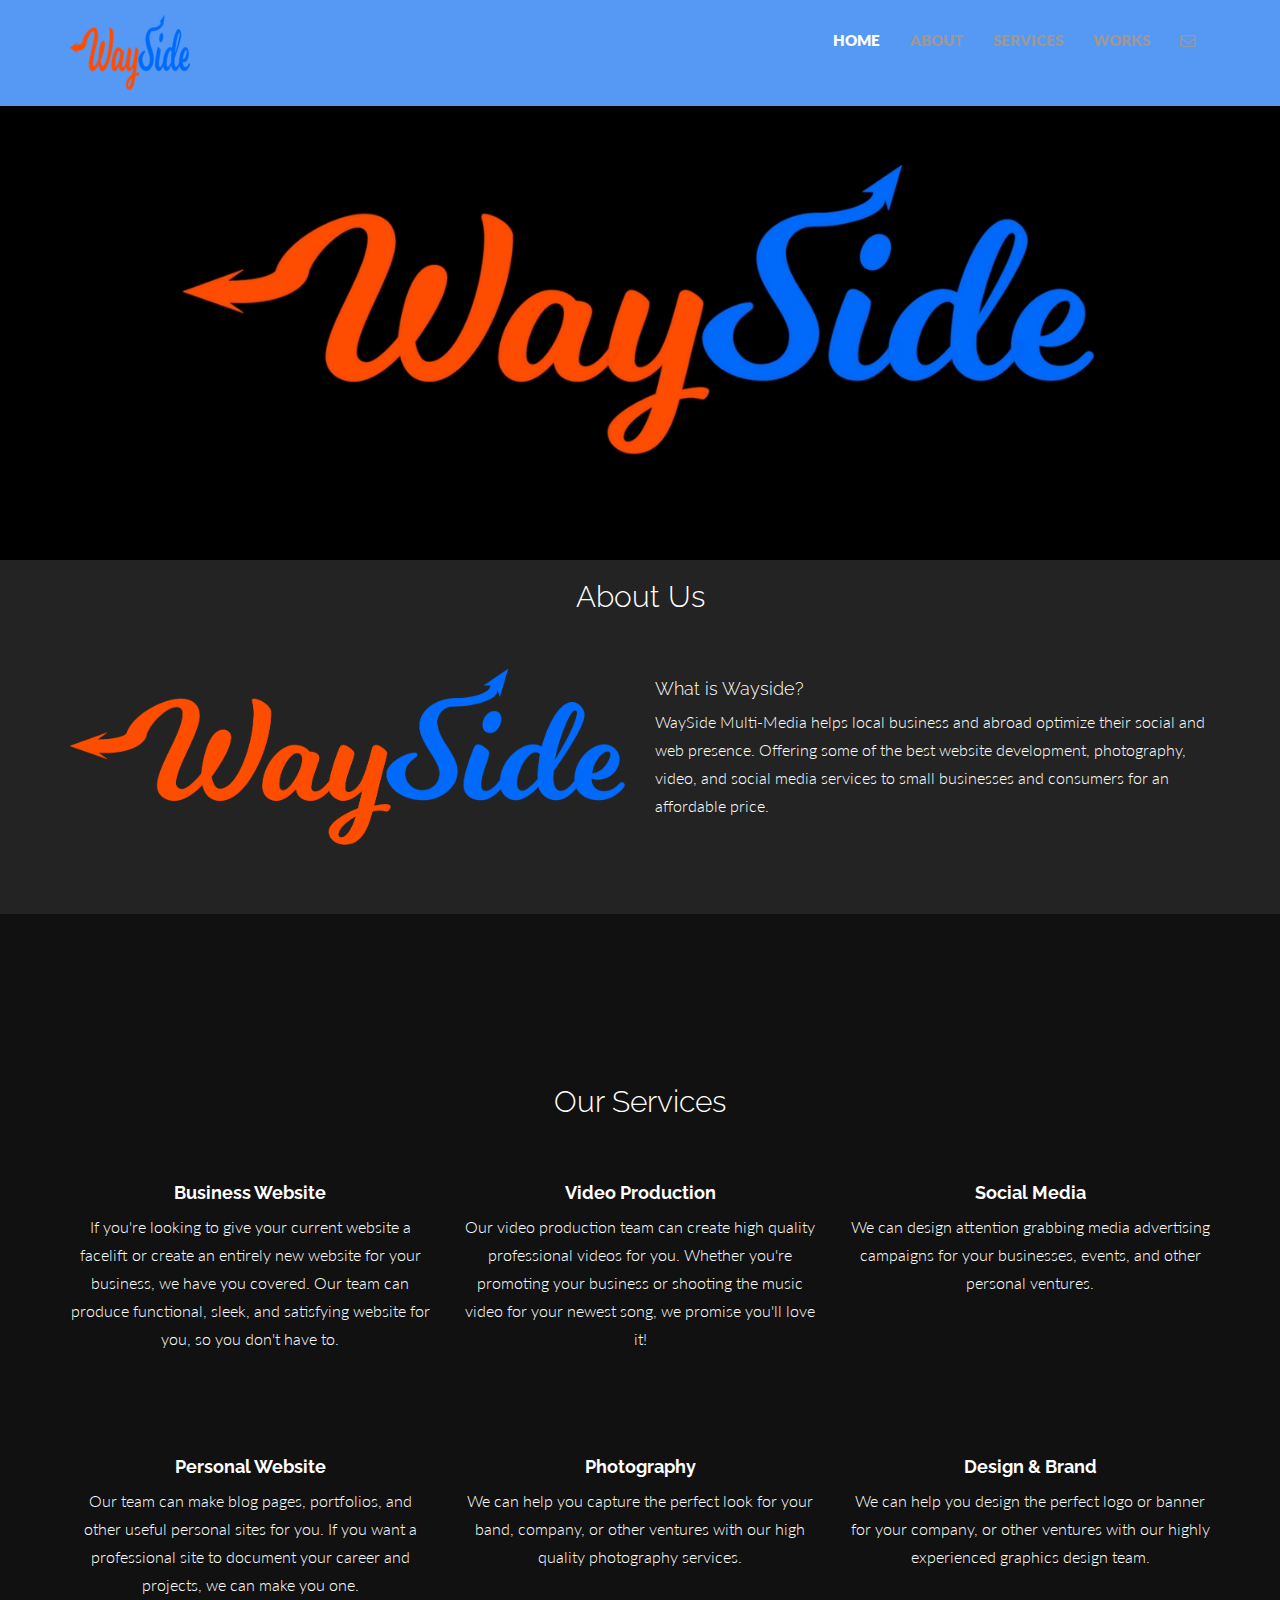
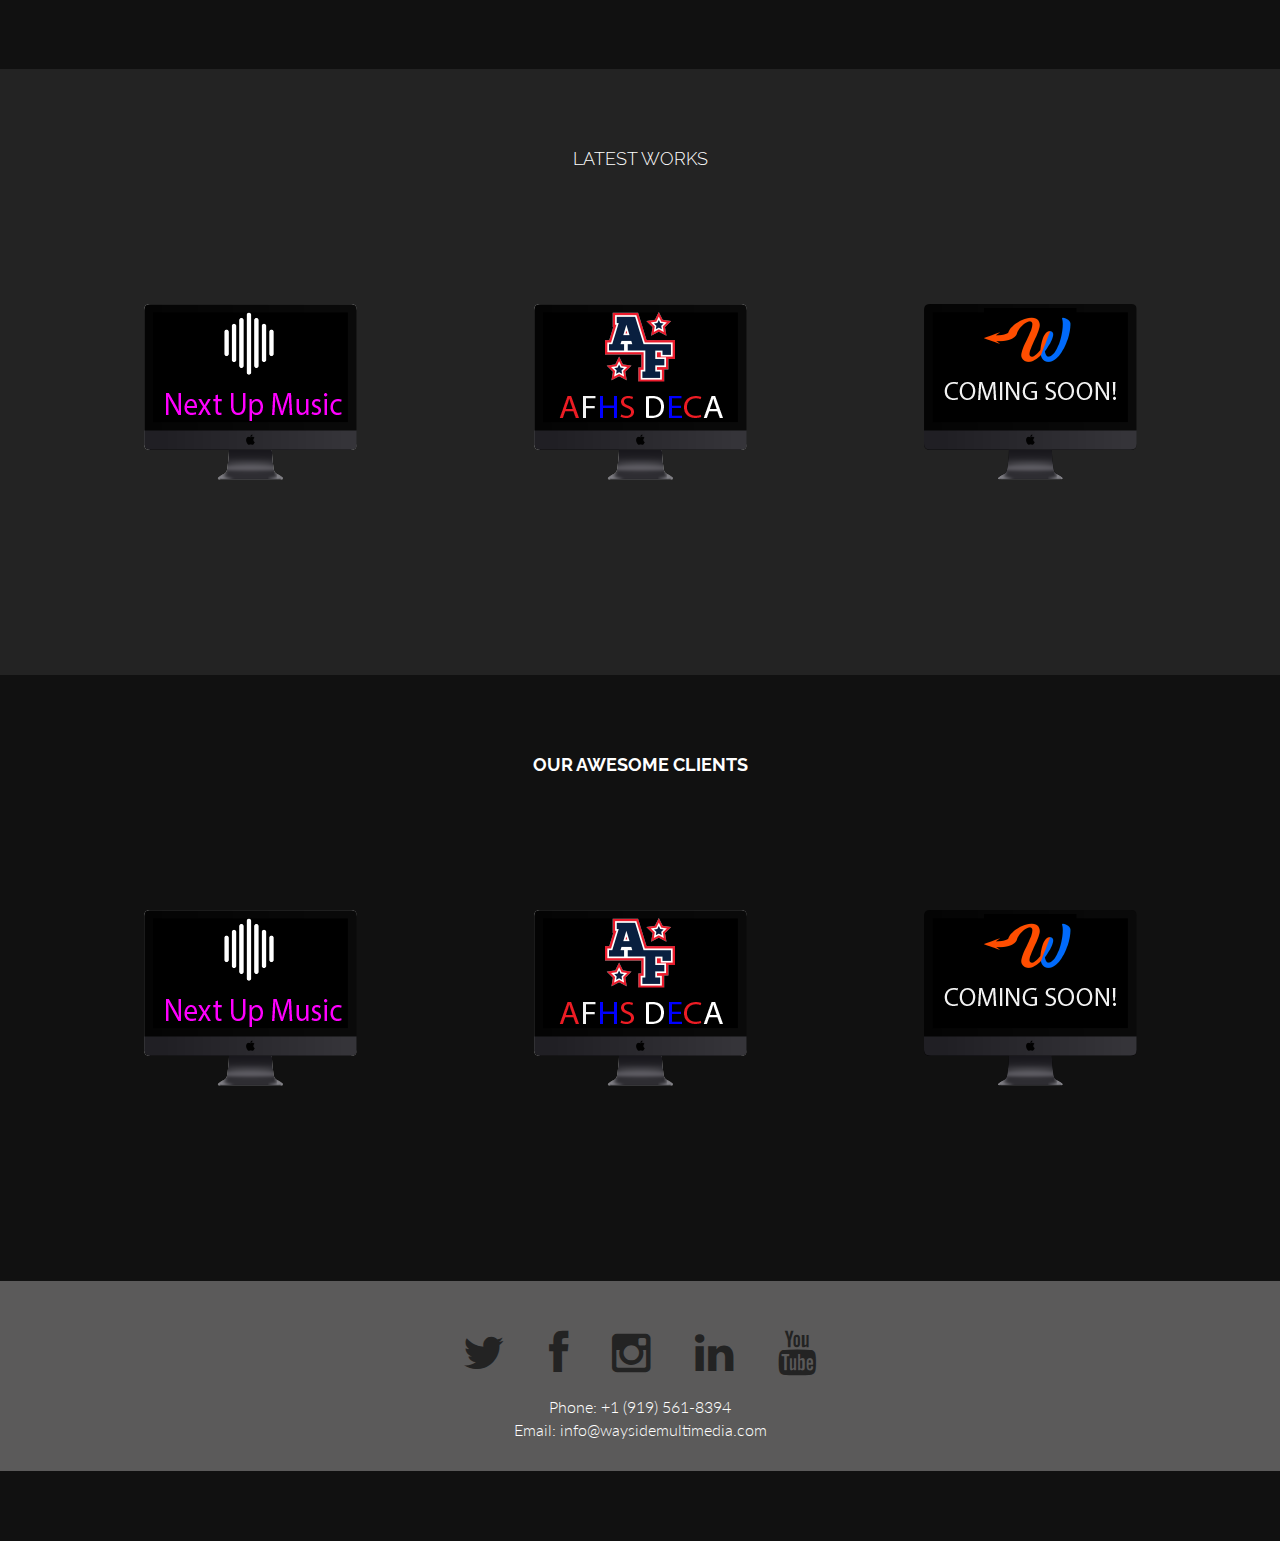
==== commit df16ef08: "Add files via upload" ====
--- a/index.html
+++ b/index.html
@@ -174,33 +174,34 @@
 
 				<div class="col-lg-4">
 					<div class="tilt">
-					<a href="#"><img src="assets/img/p45.png" alt=""></a>
-					</div>
-				</div>
-
-				<div class="col-lg-4">
-					<div class="tilt">
-					<a href="#"><img src="assets/img/p45.png" alt=""></a>
-					</div>
-				</div>
-
-				<div class="col-lg-4">
-					<div class="tilt">
-					<a href="#"><img src="assets/img/p45.png" alt=""></a>
-					</div>
-				</div>
-
-				<div class="col-lg-4">
-					<div class="tilt">
-					<a href="#"><img src="assets/img/p45.png" alt=""></a>
-					</div>
-				</div>
-
-				<div class="col-lg-4">
-					<div class="tilt">
-					<a href="#"><img src="assets/img/p45.png" alt=""></a>
-					</div>
-				</div>
+					<a href="#"><img src="assets/img/AFHS DECA.png" alt=""></a>
+					</div>
+				</div>
+
+				<div class="col-lg-4">
+					<div class="tilt">
+					<a href="#"><img src="assets/img/p45.png" alt=""></a>
+					</div>
+				</div>
+<!--
+				<div class="col-lg-4">
+					<div class="tilt">
+					<a href="#"><img src="assets/img/p45.png" alt=""></a>
+					</div>
+				</div>
+
+				<div class="col-lg-4">
+					<div class="tilt">
+					<a href="#"><img src="assets/img/p45.png" alt=""></a>
+					</div>
+				</div>
+
+				<div class="col-lg-4">
+					<div class="tilt">
+					<a href="#"><img src="assets/img/p45.png" alt=""></a>
+					</div>
+				</div>
+			-->
 			</div><!-- row -->
 		</div><!-- container -->
 	</div><!-- DG -->
@@ -221,7 +222,7 @@
 
 				<div class="col-lg-4">
 					<div class="tilt">
-					<a href="#"><img src="assets/img/p45.png" alt=""></a>
+					<a href="#"><img src="assets/img/AFHS DECA.png" alt=""></a>
 					</div>
 				</div>
 
